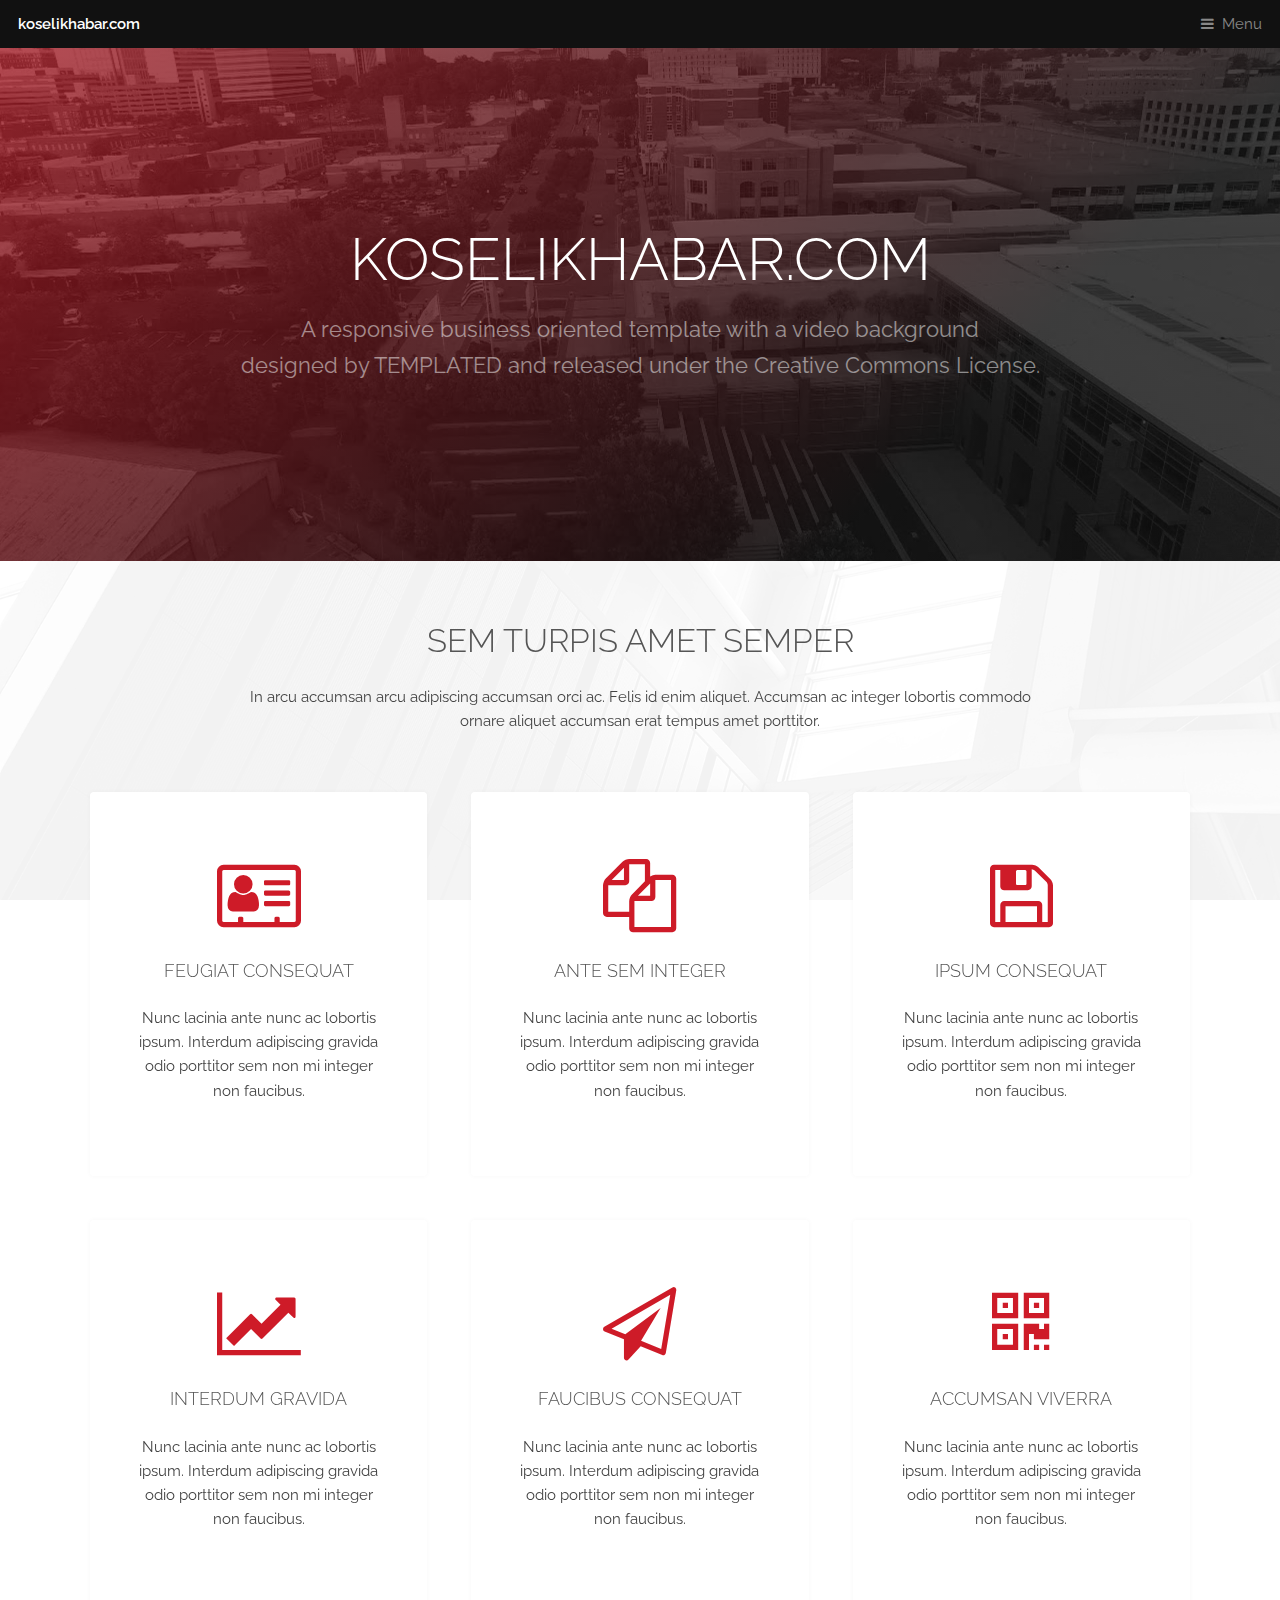
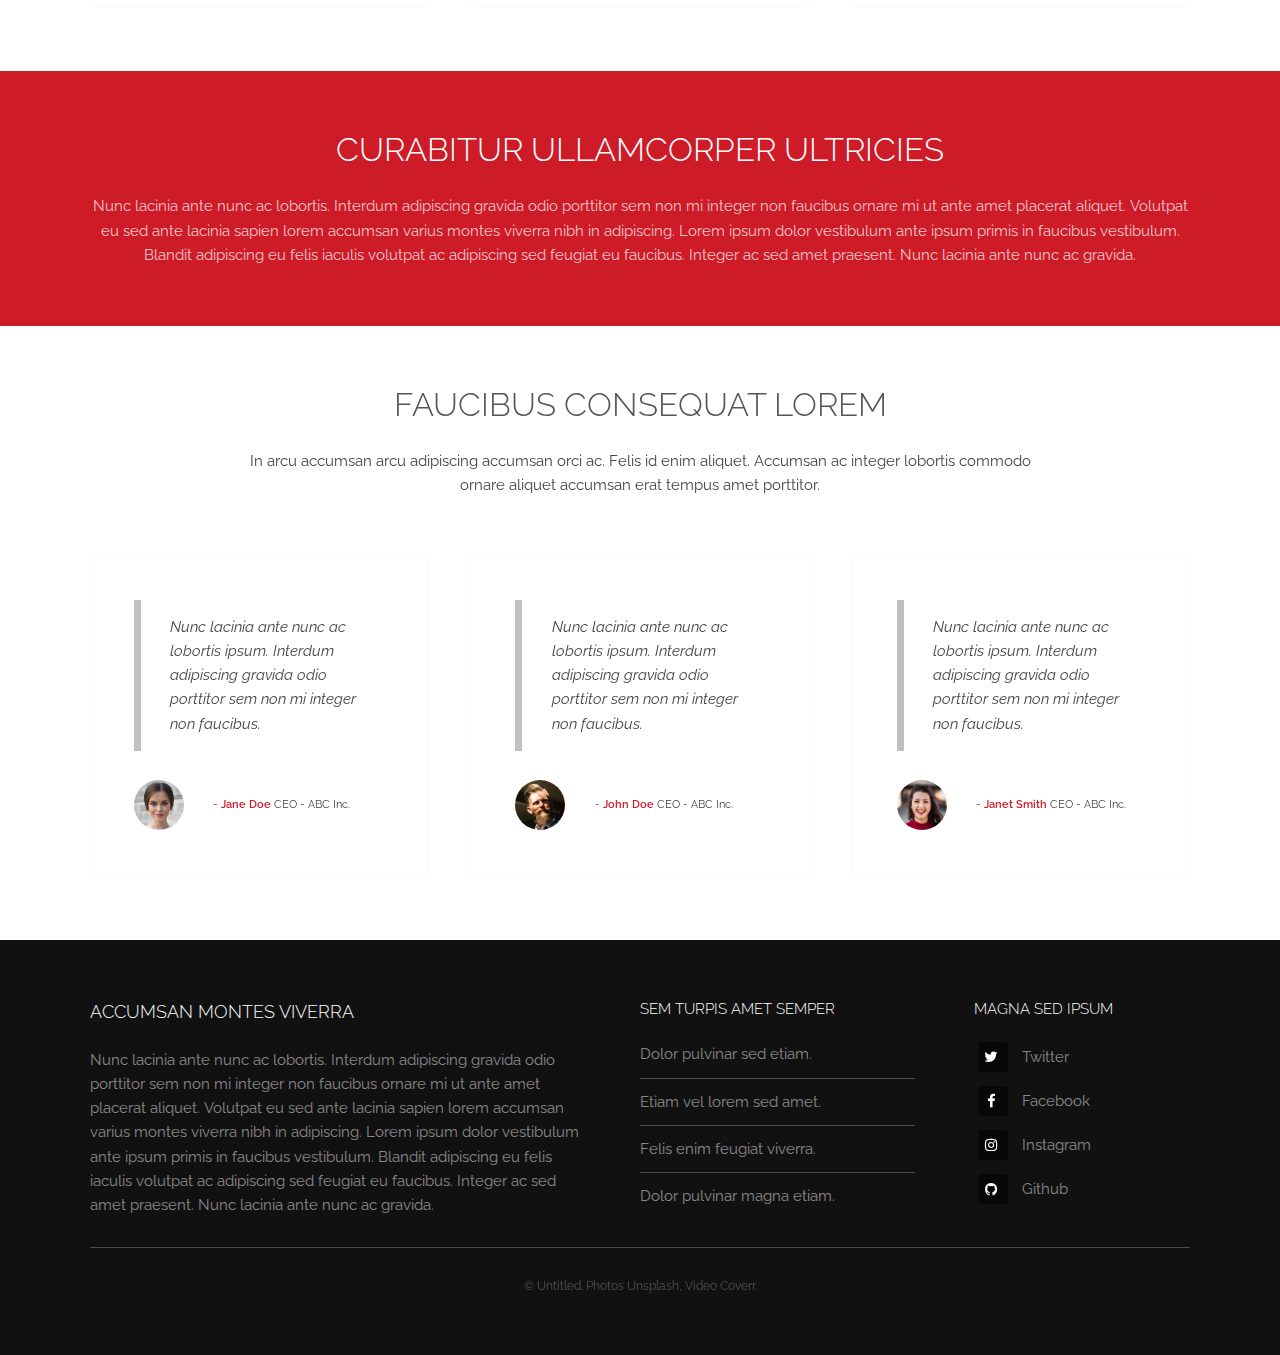
==== index.html @ 06db5d86 "Add files via upload" ====
<!DOCTYPE HTML>
<!--
	koselikhabar.com by TEMPLATED
	templated.co @templatedco
	Released for free under the Creative Commons Attribution 3.0 license (templated.co/license)
-->
<html>
	<head>
		<title>koselikhabar.com by TEMPLATED</title>
		<meta charset="utf-8" />
		<meta name="viewport" content="width=device-width, initial-scale=1, user-scalable=no" />
		<meta name="description" content="" />
		<meta name="keywords" content="" />
		<link rel="stylesheet" href="assets/css/main.css" />
	</head>
	<body class="is-preload">

		<!-- Header -->
			<header id="header">
				<a class="logo" href="index.html">koselikhabar.com</a>
				<nav>
					<a href="#menu">Menu</a>
				</nav>
			</header>

		<!-- Nav -->
			<nav id="menu">
				<ul class="links">
					<li><a href="index.html">Home</a></li>
					<li><a href="elements.html">Elements</a></li>
					<li><a href="generic.html">Generic</a></li>
				</ul>
			</nav>

		<!-- Banner -->
			<section id="banner">
				<div class="inner">
					<h1>koselikhabar.com</h1>
					<p>A responsive business oriented template with a video background<br />
					designed by <a href="https://templated.co/">TEMPLATED</a> and released under the Creative Commons License.</p>
				</div>
				<video autoplay loop muted playsinline src="images/banner.mp4"></video>
			</section>

		<!-- Highlights -->
			<section class="wrapper">
				<div class="inner">
					<header class="special">
						<h2>Sem turpis amet semper</h2>
						<p>In arcu accumsan arcu adipiscing accumsan orci ac. Felis id enim aliquet. Accumsan ac integer lobortis commodo ornare aliquet accumsan erat tempus amet porttitor.</p>
					</header>
					<div class="highlights">
						<section>
							<div class="content">
								<header>
									<a href="#" class="icon fa-vcard-o"><span class="label">Icon</span></a>
									<h3>Feugiat consequat</h3>
								</header>
								<p>Nunc lacinia ante nunc ac lobortis ipsum. Interdum adipiscing gravida odio porttitor sem non mi integer non faucibus.</p>
							</div>
						</section>
						<section>
							<div class="content">
								<header>
									<a href="#" class="icon fa-files-o"><span class="label">Icon</span></a>
									<h3>Ante sem integer</h3>
								</header>
								<p>Nunc lacinia ante nunc ac lobortis ipsum. Interdum adipiscing gravida odio porttitor sem non mi integer non faucibus.</p>
							</div>
						</section>
						<section>
							<div class="content">
								<header>
									<a href="#" class="icon fa-floppy-o"><span class="label">Icon</span></a>
									<h3>Ipsum consequat</h3>
								</header>
								<p>Nunc lacinia ante nunc ac lobortis ipsum. Interdum adipiscing gravida odio porttitor sem non mi integer non faucibus.</p>
							</div>
						</section>
						<section>
							<div class="content">
								<header>
									<a href="#" class="icon fa-line-chart"><span class="label">Icon</span></a>
									<h3>Interdum gravida</h3>
								</header>
								<p>Nunc lacinia ante nunc ac lobortis ipsum. Interdum adipiscing gravida odio porttitor sem non mi integer non faucibus.</p>
							</div>
						</section>
						<section>
							<div class="content">
								<header>
									<a href="#" class="icon fa-paper-plane-o"><span class="label">Icon</span></a>
									<h3>Faucibus consequat</h3>
								</header>
								<p>Nunc lacinia ante nunc ac lobortis ipsum. Interdum adipiscing gravida odio porttitor sem non mi integer non faucibus.</p>
							</div>
						</section>
						<section>
							<div class="content">
								<header>
									<a href="#" class="icon fa-qrcode"><span class="label">Icon</span></a>
									<h3>Accumsan viverra</h3>
								</header>
								<p>Nunc lacinia ante nunc ac lobortis ipsum. Interdum adipiscing gravida odio porttitor sem non mi integer non faucibus.</p>
							</div>
						</section>
					</div>
				</div>
			</section>

		<!-- CTA -->
			<section id="cta" class="wrapper">
				<div class="inner">
					<h2>Curabitur ullamcorper ultricies</h2>
					<p>Nunc lacinia ante nunc ac lobortis. Interdum adipiscing gravida odio porttitor sem non mi integer non faucibus ornare mi ut ante amet placerat aliquet. Volutpat eu sed ante lacinia sapien lorem accumsan varius montes viverra nibh in adipiscing. Lorem ipsum dolor vestibulum ante ipsum primis in faucibus vestibulum. Blandit adipiscing eu felis iaculis volutpat ac adipiscing sed feugiat eu faucibus. Integer ac sed amet praesent. Nunc lacinia ante nunc ac gravida.</p>
				</div>
			</section>

		<!-- Testimonials -->
			<section class="wrapper">
				<div class="inner">
					<header class="special">
						<h2>Faucibus consequat lorem</h2>
						<p>In arcu accumsan arcu adipiscing accumsan orci ac. Felis id enim aliquet. Accumsan ac integer lobortis commodo ornare aliquet accumsan erat tempus amet porttitor.</p>
					</header>
					<div class="testimonials">
						<section>
							<div class="content">
								<blockquote>
									<p>Nunc lacinia ante nunc ac lobortis ipsum. Interdum adipiscing gravida odio porttitor sem non mi integer non faucibus.</p>
								</blockquote>
								<div class="author">
									<div class="image">
										<img src="images/pic01.jpg" alt="" />
									</div>
									<p class="credit">- <strong>Jane Doe</strong> <span>CEO - ABC Inc.</span></p>
								</div>
							</div>
						</section>
						<section>
							<div class="content">
								<blockquote>
									<p>Nunc lacinia ante nunc ac lobortis ipsum. Interdum adipiscing gravida odio porttitor sem non mi integer non faucibus.</p>
								</blockquote>
								<div class="author">
									<div class="image">
										<img src="images/pic03.jpg" alt="" />
									</div>
									<p class="credit">- <strong>John Doe</strong> <span>CEO - ABC Inc.</span></p>
								</div>
							</div>
						</section>
						<section>
							<div class="content">
								<blockquote>
									<p>Nunc lacinia ante nunc ac lobortis ipsum. Interdum adipiscing gravida odio porttitor sem non mi integer non faucibus.</p>
								</blockquote>
								<div class="author">
									<div class="image">
										<img src="images/pic02.jpg" alt="" />
									</div>
									<p class="credit">- <strong>Janet Smith</strong> <span>CEO - ABC Inc.</span></p>
								</div>
							</div>
						</section>
					</div>
				</div>
			</section>

		<!-- Footer -->
			<footer id="footer">
				<div class="inner">
					<div class="content">
						<section>
							<h3>Accumsan montes viverra</h3>
							<p>Nunc lacinia ante nunc ac lobortis. Interdum adipiscing gravida odio porttitor sem non mi integer non faucibus ornare mi ut ante amet placerat aliquet. Volutpat eu sed ante lacinia sapien lorem accumsan varius montes viverra nibh in adipiscing. Lorem ipsum dolor vestibulum ante ipsum primis in faucibus vestibulum. Blandit adipiscing eu felis iaculis volutpat ac adipiscing sed feugiat eu faucibus. Integer ac sed amet praesent. Nunc lacinia ante nunc ac gravida.</p>
						</section>
						<section>
							<h4>Sem turpis amet semper</h4>
							<ul class="alt">
								<li><a href="#">Dolor pulvinar sed etiam.</a></li>
								<li><a href="#">Etiam vel lorem sed amet.</a></li>
								<li><a href="#">Felis enim feugiat viverra.</a></li>
								<li><a href="#">Dolor pulvinar magna etiam.</a></li>
							</ul>
						</section>
						<section>
							<h4>Magna sed ipsum</h4>
							<ul class="plain">
								<li><a href="#"><i class="icon fa-twitter">&nbsp;</i>Twitter</a></li>
								<li><a href="#"><i class="icon fa-facebook">&nbsp;</i>Facebook</a></li>
								<li><a href="#"><i class="icon fa-instagram">&nbsp;</i>Instagram</a></li>
								<li><a href="#"><i class="icon fa-github">&nbsp;</i>Github</a></li>
							</ul>
						</section>
					</div>
					<div class="copyright">
						&copy; Untitled. Photos <a href="https://unsplash.co">Unsplash</a>, Video <a href="https://coverr.co">Coverr</a>.
					</div>
				</div>
			</footer>

		<!-- Scripts -->
			<script src="assets/js/jquery.min.js"></script>
			<script src="assets/js/browser.min.js"></script>
			<script src="assets/js/breakpoints.min.js"></script>
			<script src="assets/js/util.js"></script>
			<script src="assets/js/main.js"></script>

	</body>
</html>
---- assets/css/main.css ----
@import url(font-awesome.min.css);
@import url("https://fonts.googleapis.com/css?family=Raleway:200,300,400,500,600");
/*
	koselikhabar.com by TEMPLATED
	templated.co @templatedco
	Released for free under the Creative Commons Attribution 3.0 license (templated.co/license)
*/
/* Basic */
@-ms-viewport {
  width: device-width; }
body {
  -ms-overflow-style: scrollbar; }

@media screen and (max-width: 480px) {
  html, body {
    min-width: 320px; } }
html {
  box-sizing: border-box; }

*, *:before, *:after {
  box-sizing: inherit; }

body {
  background: #ffffff; }
  body.is-preload *, body.is-preload *:before, body.is-preload *:after {
    -moz-animation: none !important;
    -webkit-animation: none !important;
    -ms-animation: none !important;
    animation: none !important;
    -moz-transition: none !important;
    -webkit-transition: none !important;
    -ms-transition: none !important;
    transition: none !important; }

html, body, div, span, applet, object,
iframe, h1, h2, h3, h4, h5, h6, p, blockquote,
pre, a, abbr, acronym, address, big, cite,
code, del, dfn, em, img, ins, kbd, q, s, samp,
small, strike, strong, sub, sup, tt, var, b,
u, i, center, dl, dt, dd, ol, ul, li, fieldset,
form, label, legend, table, caption, tbody,
tfoot, thead, tr, th, td, article, aside,
canvas, details, embed, figure, figcaption,
footer, header, hgroup, menu, nav, output, ruby,
section, summary, time, mark, audio, video {
  margin: 0;
  padding: 0;
  border: 0;
  font-size: 100%;
  font: inherit;
  vertical-align: baseline; }

article, aside, details, figcaption, figure,
footer, header, hgroup, menu, nav, section {
  display: block; }

body {
  line-height: 1; }

ol, ul {
  list-style: none; }

blockquote, q {
  quotes: none; }
  blockquote:before, blockquote:after, q:before, q:after {
    content: '';
    content: none; }

table {
  border-collapse: collapse;
  border-spacing: 0; }

body {
  -webkit-text-size-adjust: none; }

mark {
  background-color: transparent;
  color: inherit; }

input::-moz-focus-inner {
  border: 0;
  padding: 0; }

input, select, textarea {
  -moz-appearance: none;
  -webkit-appearance: none;
  -ms-appearance: none;
  appearance: none; }

/* Typography */
html {
  font-size: 13pt; }
  @media screen and (max-width: 1680px) {
    html {
      font-size: 11pt; } }
  @media screen and (max-width: 980px) {
    html {
      font-size: 12pt; } }
  @media screen and (max-width: 480px) {
    html {
      font-size: 11pt; } }

body {
  background-color: #ffffff;
  color: #444444; }

body, input, select, textarea {
  font-family: "Raleway", Arial, Helvetica, sans-serif;
  font-weight: 400;
  font-size: 1rem;
  line-height: 1.65; }

a {
  -moz-transition: color 0.2s ease-in-out;
  -webkit-transition: color 0.2s ease-in-out;
  -ms-transition: color 0.2s ease-in-out;
  transition: color 0.2s ease-in-out;
  text-decoration: underline; }
  a:hover {
    text-decoration: none; }

strong, b {
  font-weight: 600; }

em, i {
  font-style: italic; }

p {
  margin: 0 0 2rem 0; }

header.special {
  text-align: center;
  margin-bottom: 4rem; }
  header.special p {
    max-width: 75%;
    margin-left: auto;
    margin-right: auto; }

h1, h2, h3, h4, h5, h6 {
  font-weight: 300;
  line-height: 1.5;
  text-transform: uppercase;
  margin: 0 0 1.5rem 0; }
  h1 a, h2 a, h3 a, h4 a, h5 a, h6 a {
    color: inherit;
    text-decoration: none; }

h1 {
  font-size: 3rem;
  line-height: 1.2; }

h2 {
  font-size: 2.25rem;
  line-height: 1.3; }

h3 {
  font-size: 1.25rem; }

h4 {
  font-size: 1rem; }

h5 {
  font-size: 0.9rem; }

h6 {
  font-size: 0.7rem; }

@media screen and (max-width: 736px) {
  h1 {
    font-size: 2.75rem;
    line-height: 1.3; }

  h2 {
    font-size: 1.75rem;
    line-height: 1.5; }

  h3 {
    font-size: 1.25rem; } }
sub {
  font-size: 0.8rem;
  position: relative;
  top: 0.5rem; }

sup {
  font-size: 0.8rem;
  position: relative;
  top: -0.5rem; }

blockquote {
  border-left: solid 0.5rem;
  font-style: italic;
  margin: 0 0 2rem 0;
  padding: 1rem 0 1rem 2rem; }

code {
  border-radius: 4px;
  border: solid 1px;
  font-family: "Courier New", monospace;
  font-size: 0.9rem;
  margin: 0 0.25rem;
  padding: 0.25rem 0.65rem; }

pre {
  -webkit-overflow-scrolling: touch;
  font-family: "Courier New", monospace;
  font-size: 0.9rem;
  margin: 0 0 2rem 0; }
  pre code {
    display: block;
    line-height: 1.75;
    padding: 1rem 1.5rem;
    overflow-x: auto; }

hr {
  border: 0;
  border-bottom: solid 1px;
  margin: 2rem 0; }
  hr.major {
    margin: 4rem 0; }

input, select, textarea {
  color: #555555; }

a {
  color: #ce1b28; }

strong, b {
  color: #555555; }

h1, h2, h3, h4, h5, h6 {
  color: #555555; }

blockquote {
  border-left-color: rgba(0, 0, 0, 0.25); }

code {
  background: rgba(0, 0, 0, 0.075);
  border-color: rgba(0, 0, 0, 0.25); }

hr {
  border-bottom-color: rgba(0, 0, 0, 0.25); }

/* Inner */
.inner {
  margin: 0 auto;
  width: 75rem;
  max-width: calc(100% - 6rem); }
  @media screen and (max-width: 480px) {
    .inner {
      max-width: calc(100% - 3rem); } }

/* Button */
input[type="submit"],
input[type="reset"],
input[type="button"],
button,
.button {
  -moz-appearance: none;
  -webkit-appearance: none;
  -ms-appearance: none;
  appearance: none;
  -moz-transition: background-color 0.2s ease-in-out, box-shadow 0.2s ease-in-out, color 0.2s ease-in-out;
  -webkit-transition: background-color 0.2s ease-in-out, box-shadow 0.2s ease-in-out, color 0.2s ease-in-out;
  -ms-transition: background-color 0.2s ease-in-out, box-shadow 0.2s ease-in-out, color 0.2s ease-in-out;
  transition: background-color 0.2s ease-in-out, box-shadow 0.2s ease-in-out, color 0.2s ease-in-out;
  border: 0;
  border-radius: 4px;
  cursor: pointer;
  display: inline-block;
  font-weight: 600;
  height: 3.25rem;
  line-height: 3.25rem;
  padding: 0 1.75rem;
  text-align: center;
  text-decoration: none;
  white-space: nowrap; }
  input[type="submit"].small,
  input[type="reset"].small,
  input[type="button"].small,
  button.small,
  .button.small {
    font-size: 0.8rem;
    height: 2.4375rem;
    line-height: 2.4375rem;
    padding: 0 1.25rem; }
  input[type="submit"].large,
  input[type="reset"].large,
  input[type="button"].large,
  button.large,
  .button.large {
    font-size: 1.35rem;
    height: 4.0625rem;
    line-height: 4.0625rem;
    padding: 0 2rem; }
  input[type="submit"].wide,
  input[type="reset"].wide,
  input[type="button"].wide,
  button.wide,
  .button.wide {
    min-width: 13rem; }
  input[type="submit"].icon:before,
  input[type="reset"].icon:before,
  input[type="button"].icon:before,
  button.icon:before,
  .button.icon:before {
    margin-right: 0.5rem; }
  input[type="submit"].fit,
  input[type="reset"].fit,
  input[type="button"].fit,
  button.fit,
  .button.fit {
    width: 100%; }
  input[type="submit"].disabled, input[type="submit"]:disabled,
  input[type="reset"].disabled,
  input[type="reset"]:disabled,
  input[type="button"].disabled,
  input[type="button"]:disabled,
  button.disabled,
  button:disabled,
  .button.disabled,
  .button:disabled {
    pointer-events: none;
    opacity: 0.25; }

input[type="submit"],
input[type="reset"],
input[type="button"],
button,
.button {
  background-color: transparent;
  box-shadow: inset 0 0 0 1px #555555;
  color: #555555 !important; }
  input[type="submit"]:hover,
  input[type="reset"]:hover,
  input[type="button"]:hover,
  button:hover,
  .button:hover {
    box-shadow: inset 0 0 0 1px #ce1b28;
    color: #ce1b28 !important; }
    input[type="submit"]:hover:active,
    input[type="reset"]:hover:active,
    input[type="button"]:hover:active,
    button:hover:active,
    .button:hover:active {
      background-color: rgba(206, 27, 40, 0.25); }
  input[type="submit"].primary,
  input[type="reset"].primary,
  input[type="button"].primary,
  button.primary,
  .button.primary {
    box-shadow: none;
    background-color: #ce1b28;
    color: #ffffff !important; }
    input[type="submit"].primary:hover,
    input[type="reset"].primary:hover,
    input[type="button"].primary:hover,
    button.primary:hover,
    .button.primary:hover {
      background-color: #e2212f;
      box-shadow: none; }
      input[type="submit"].primary:hover:active,
      input[type="reset"].primary:hover:active,
      input[type="button"].primary:hover:active,
      button.primary:hover:active,
      .button.primary:hover:active {
        background-color: #b71824; }

/* Form */
form {
  margin: 0 0 2rem 0; }

input[type="text"],
input[type="password"],
input[type="email"],
input[type="tel"],
input[type="search"],
input[type="url"],
select,
textarea {
  -moz-appearance: none;
  -webkit-appearance: none;
  -ms-appearance: none;
  appearance: none;
  border-radius: 4px;
  border: none;
  border: solid 1px;
  color: inherit;
  display: block;
  outline: 0;
  padding: 0 1rem;
  text-decoration: none;
  width: 100%; }
  input[type="text"]:invalid,
  input[type="password"]:invalid,
  input[type="email"]:invalid,
  input[type="tel"]:invalid,
  input[type="search"]:invalid,
  input[type="url"]:invalid,
  select:invalid,
  textarea:invalid {
    box-shadow: none; }

label {
  display: block;
  font-size: 1rem;
  font-weight: 600;
  margin: 0 0 1rem 0; }

input[type="text"],
input[type="password"],
input[type="email"],
input[type="tel"],
input[type="search"],
input[type="url"] {
  height: 3.25rem; }

select {
  background-size: 1.25rem;
  background-repeat: no-repeat;
  background-position: calc(100% - 1rem) center;
  height: 3.25rem;
  padding-right: 3.25rem;
  text-overflow: ellipsis; }
  select:focus::-ms-value {
    background-color: transparent; }
  select::-ms-expand {
    display: none; }

textarea {
  padding: 0.75rem 1rem; }

input[type="checkbox"],
input[type="radio"] {
  -moz-appearance: none;
  -webkit-appearance: none;
  -ms-appearance: none;
  appearance: none;
  display: block;
  float: left;
  margin-right: -2rem;
  opacity: 0;
  width: 1rem;
  z-index: -1; }
  input[type="checkbox"] + label,
  input[type="radio"] + label {
    text-decoration: none;
    cursor: pointer;
    display: inline-block;
    font-size: 1rem;
    font-weight: 400;
    padding-left: 2.825rem;
    padding-right: 0.875rem;
    position: relative; }
    input[type="checkbox"] + label:before,
    input[type="radio"] + label:before {
      -moz-osx-font-smoothing: grayscale;
      -webkit-font-smoothing: antialiased;
      font-family: FontAwesome;
      font-style: normal;
      font-weight: normal;
      text-transform: none !important; }
    input[type="checkbox"] + label:before,
    input[type="radio"] + label:before {
      border-radius: 4px;
      border: solid 1px;
      content: '';
      display: inline-block;
      height: 1.95rem;
      left: 0;
      line-height: 1.86875rem;
      position: absolute;
      text-align: center;
      top: -0.1625rem;
      width: 1.95rem; }
  input[type="checkbox"]:checked + label:before,
  input[type="radio"]:checked + label:before {
    content: '\f00c'; }

input[type="checkbox"] + label:before {
  border-radius: 4px; }

input[type="radio"] + label:before {
  border-radius: 100%; }

::-webkit-input-placeholder {
  opacity: 1.0; }

:-moz-placeholder {
  opacity: 1.0; }

::-moz-placeholder {
  opacity: 1.0; }

:-ms-input-placeholder {
  opacity: 1.0; }

label {
  color: #555555; }

input[type="text"],
input[type="password"],
input[type="email"],
input[type="tel"],
input[type="search"],
input[type="url"],
select,
textarea {
  background-color: rgba(0, 0, 0, 0.075);
  border-color: rgba(0, 0, 0, 0.25); }
  input[type="text"]:focus,
  input[type="password"]:focus,
  input[type="email"]:focus,
  input[type="tel"]:focus,
  input[type="search"]:focus,
  input[type="url"]:focus,
  select:focus,
  textarea:focus {
    border-color: #ce1b28;
    box-shadow: 0 0 0 1px #ce1b28; }

select {
  background-image: url("data:image/svg+xml;charset=utf8,%3Csvg xmlns='http://www.w3.org/2000/svg' width='40' height='40' preserveAspectRatio='none' viewBox='0 0 40 40'%3E%3Cpath d='M9.4,12.3l10.4,10.4l10.4-10.4c0.2-0.2,0.5-0.4,0.9-0.4c0.3,0,0.6,0.1,0.9,0.4l3.3,3.3c0.2,0.2,0.4,0.5,0.4,0.9 c0,0.4-0.1,0.6-0.4,0.9L20.7,31.9c-0.2,0.2-0.5,0.4-0.9,0.4c-0.3,0-0.6-0.1-0.9-0.4L4.3,17.3c-0.2-0.2-0.4-0.5-0.4-0.9 c0-0.4,0.1-0.6,0.4-0.9l3.3-3.3c0.2-0.2,0.5-0.4,0.9-0.4S9.1,12.1,9.4,12.3z' fill='rgba(0, 0, 0, 0.25)' /%3E%3C/svg%3E"); }
  select option {
    color: #444444;
    background-color: #ffffff; }

input[type="checkbox"] + label,
input[type="radio"] + label {
  color: #444444; }
  input[type="checkbox"] + label:before,
  input[type="radio"] + label:before {
    background: rgba(0, 0, 0, 0.075);
    border-color: rgba(0, 0, 0, 0.25); }
input[type="checkbox"]:checked + label:before,
input[type="radio"]:checked + label:before {
  background-color: #ce1b28;
  border-color: #ce1b28;
  color: #ffffff; }
input[type="checkbox"]:focus + label:before,
input[type="radio"]:focus + label:before {
  border-color: #ce1b28;
  box-shadow: 0 0 0 1px #ce1b28; }

::-webkit-input-placeholder {
  color: #bbbbbb !important; }

:-moz-placeholder {
  color: #bbbbbb !important; }

::-moz-placeholder {
  color: #bbbbbb !important; }

:-ms-input-placeholder {
  color: #bbbbbb !important; }

/* List */
ol {
  list-style: decimal;
  margin: 0 0 2rem 0;
  padding-left: 1.25rem; }
  ol li {
    padding-left: 0.25rem; }

ul {
  list-style: disc;
  margin: 0 0 2rem 0;
  padding-left: 1rem; }
  ul li {
    padding-left: 0.325rem; }
  ul.plain {
    list-style: none;
    padding-left: 0; }
    ul.plain li {
      margin-bottom: 1rem; }
      ul.plain li .icon {
        border-radius: 4px;
        color: #ffffff;
        display: inline-block;
        margin-right: 1rem;
        text-align: center;
        width: 2rem;
        height: 2rem;
        line-height: 2rem;
        background: rgba(0, 0, 0, 0.5); }
  ul.alt {
    list-style: none;
    padding-left: 0; }
    ul.alt li {
      border-top: solid 1px;
      padding: 0.75rem 0; }
      ul.alt li:first-child {
        border-top: 0;
        padding-top: 0; }
      ul.alt li:last-child {
        padding-bottom: 0; }

dl {
  margin: 0 0 2rem 0; }
  dl dt {
    display: block;
    font-weight: 600;
    margin: 0 0 1rem 0; }
  dl dd {
    margin-left: 1.5rem; }

ul.alt li {
  border-top-color: rgba(0, 0, 0, 0.25); }

/* Table */
.table-wrapper {
  -webkit-overflow-scrolling: touch;
  overflow-x: auto; }

table {
  margin: 0 0 2rem 0;
  width: 100%; }
  table tbody tr {
    border: solid 1px;
    border-left: 0;
    border-right: 0; }
  table td {
    padding: 0.75rem 0.75rem; }
  table th {
    font-size: 0.9rem;
    font-weight: 600;
    padding: 0 0.75rem 0.75rem 0.75rem;
    text-align: left; }
  table thead {
    border-bottom: solid 2px; }
  table tfoot {
    border-top: solid 2px; }
  table.alt {
    border-collapse: separate; }
    table.alt tbody tr td {
      border: solid 1px;
      border-left-width: 0;
      border-top-width: 0; }
      table.alt tbody tr td:first-child {
        border-left-width: 1px; }
    table.alt tbody tr:first-child td {
      border-top-width: 1px; }
    table.alt thead {
      border-bottom: 0; }
    table.alt tfoot {
      border-top: 0; }

table tbody tr {
  border-color: rgba(0, 0, 0, 0.25); }
  table tbody tr:nth-child(2n + 1) {
    background-color: rgba(0, 0, 0, 0.075); }
table th {
  color: #555555; }
table thead {
  border-bottom-color: rgba(0, 0, 0, 0.25); }
table tfoot {
  border-top-color: rgba(0, 0, 0, 0.25); }
table.alt tbody tr td {
  border-color: rgba(0, 0, 0, 0.25); }

/* Highlights */
.highlights {
  width: 100%;
  margin: 2.5rem 0;
  display: -moz-flex;
  display: -webkit-flex;
  display: -ms-flex;
  display: flex;
  -moz-flex-wrap: wrap;
  -webkit-flex-wrap: wrap;
  -ms-flex-wrap: wrap;
  flex-wrap: wrap;
  -moz-align-items: -moz-stretch;
  -webkit-align-items: -webkit-stretch;
  -ms-align-items: -ms-stretch;
  align-items: stretch; }
  .highlights > * {
    -moz-flex-shrink: 1;
    -webkit-flex-shrink: 1;
    -ms-flex-shrink: 1;
    flex-shrink: 1;
    -moz-flex-grow: 0;
    -webkit-flex-grow: 0;
    -ms-flex-grow: 0;
    flex-grow: 0; }
  .highlights > * {
    width: 33.3333333333%; }
  .highlights > * {
    padding: 1.5rem;
    width: calc(33.3333333333% + 1rem); }
  .highlights > :nth-child(-n + 3) {
    padding-top: 0; }
  .highlights > :nth-last-child(-n + 3) {
    padding-bottom: 0; }
  .highlights > :nth-child(3n + 1) {
    padding-left: 0; }
  .highlights > :nth-child(3n) {
    padding-right: 0; }
  .highlights > :nth-child(3n + 1),
  .highlights > :nth-child(3n) {
    width: calc(33.3333333333% + -0.5rem); }
  .highlights .content {
    border-radius: 4px;
    height: 100%;
    padding: 3rem;
    text-align: center; }
    .highlights .content .icon {
      font-size: 5rem; }
  .highlights > div > :last-child {
    margin-bottom: 0; }
  @media screen and (max-width: 980px) {
    .highlights > * {
      width: 50%; }
    .highlights > * {
      padding: 1rem;
      width: calc(33.3333333333% + 0.6666666667rem); }
    .highlights > :nth-child(-n + 3) {
      padding-top: 1rem; }
    .highlights > :nth-last-child(-n + 3) {
      padding-bottom: 1rem; }
    .highlights > :nth-child(3n + 1) {
      padding-left: 1rem; }
    .highlights > :nth-child(3n) {
      padding-right: 1rem; }
    .highlights > :nth-child(3n + 1),
    .highlights > :nth-child(3n) {
      padding: 1rem;
      width: calc(50% + 1rem); }
    .highlights > * {
      padding: 1rem;
      width: calc(50% + 1rem); }
    .highlights > :nth-child(-n + 2) {
      padding-top: 0; }
    .highlights > :nth-last-child(-n + 2) {
      padding-bottom: 0; }
    .highlights > :nth-child(2n + 1) {
      padding-left: 0; }
    .highlights > :nth-child(2n) {
      padding-right: 0; }
    .highlights > :nth-child(2n + 1),
    .highlights > :nth-child(2n) {
      width: calc(50% + 0rem); }
    .highlights .content {
      padding: 2rem; } }
  @media screen and (max-width: 736px) {
    .highlights > * {
      width: 100%; }
    .highlights > * {
      padding: 1rem;
      width: calc(33.3333333333% + 0.6666666667rem); }
    .highlights > :nth-child(-n + 3) {
      padding-top: 1rem; }
    .highlights > :nth-last-child(-n + 3) {
      padding-bottom: 1rem; }
    .highlights > :nth-child(3n + 1) {
      padding-left: 1rem; }
    .highlights > :nth-child(3n) {
      padding-right: 1rem; }
    .highlights > :nth-child(3n + 1),
    .highlights > :nth-child(3n) {
      padding: 1rem;
      width: calc(100% + 2rem); }
    .highlights > * {
      padding: 1rem;
      width: calc(50% + 1rem); }
    .highlights > :nth-child(-n + 2) {
      padding-top: 1rem; }
    .highlights > :nth-last-child(-n + 2) {
      padding-bottom: 1rem; }
    .highlights > :nth-child(2n + 1) {
      padding-left: 1rem; }
    .highlights > :nth-child(2n) {
      padding-right: 1rem; }
    .highlights > :nth-child(2n + 1),
    .highlights > :nth-child(2n) {
      padding: 1rem;
      width: calc(100% + 2rem); }
    .highlights > * {
      padding: 1rem;
      width: calc(100% + 2rem); }
    .highlights > :nth-child(-n + 1) {
      padding-top: 0; }
    .highlights > :nth-last-child(-n + 1) {
      padding-bottom: 0; }
    .highlights > :nth-child(1n + 1) {
      padding-left: 0; }
    .highlights > :nth-child(1n) {
      padding-right: 0; }
    .highlights > :nth-child(1n + 1),
    .highlights > :nth-child(1n) {
      width: calc(100% + 1rem); } }

.highlights .content {
  background: #ffffff;
  box-shadow: 0px 0px 4px 1px rgba(0, 0, 0, 0.025); }

/* Testimonials */
.testimonials {
  margin: 2.5rem 0;
  width: 100%;
  display: -moz-flex;
  display: -webkit-flex;
  display: -ms-flex;
  display: flex;
  -moz-flex-wrap: wrap;
  -webkit-flex-wrap: wrap;
  -ms-flex-wrap: wrap;
  flex-wrap: wrap;
  -moz-align-items: -moz-stretch;
  -webkit-align-items: -webkit-stretch;
  -ms-align-items: -ms-stretch;
  align-items: stretch; }
  .testimonials > * {
    -moz-flex-shrink: 1;
    -webkit-flex-shrink: 1;
    -ms-flex-shrink: 1;
    flex-shrink: 1;
    -moz-flex-grow: 0;
    -webkit-flex-grow: 0;
    -ms-flex-grow: 0;
    flex-grow: 0; }
  .testimonials > * {
    width: 33.3333333333%; }
  .testimonials > * {
    padding: 1.5rem;
    width: calc(33.3333333333% + 1rem); }
  .testimonials > :nth-child(-n + 3) {
    padding-top: 0; }
  .testimonials > :nth-last-child(-n + 3) {
    padding-bottom: 0; }
  .testimonials > :nth-child(3n + 1) {
    padding-left: 0; }
  .testimonials > :nth-child(3n) {
    padding-right: 0; }
  .testimonials > :nth-child(3n + 1),
  .testimonials > :nth-child(3n) {
    width: calc(33.3333333333% + -0.5rem); }
  .testimonials .content {
    border-radius: 4px;
    height: 100%;
    padding: 3rem; }
    .testimonials .content .author {
      display: -moz-flex;
      display: -webkit-flex;
      display: -ms-flex;
      display: flex;
      -moz-align-items: center;
      -webkit-align-items: center;
      -ms-align-items: center;
      align-items: center; }
      .testimonials .content .author blockquote {
        margin: 0; }
      .testimonials .content .author .image {
        margin-right: 2rem;
        width: 20%; }
        .testimonials .content .author .image img {
          border-radius: 100%;
          max-width: 100%; }
    .testimonials .content .credit {
      font-size: 0.75rem; }
    .testimonials .content p:last-child {
      margin: 0; }
  .testimonials > div > :last-child {
    margin-bottom: 0; }
  @media screen and (max-width: 980px) {
    .testimonials > * {
      width: 50%; }
    .testimonials > * {
      padding: 1rem;
      width: calc(33.3333333333% + 0.6666666667rem); }
    .testimonials > :nth-child(-n + 3) {
      padding-top: 1rem; }
    .testimonials > :nth-last-child(-n + 3) {
      padding-bottom: 1rem; }
    .testimonials > :nth-child(3n + 1) {
      padding-left: 1rem; }
    .testimonials > :nth-child(3n) {
      padding-right: 1rem; }
    .testimonials > :nth-child(3n + 1),
    .testimonials > :nth-child(3n) {
      padding: 1rem;
      width: calc(50% + 1rem); }
    .testimonials > * {
      padding: 1rem;
      width: calc(50% + 1rem); }
    .testimonials > :nth-child(-n + 2) {
      padding-top: 0; }
    .testimonials > :nth-last-child(-n + 2) {
      padding-bottom: 0; }
    .testimonials > :nth-child(2n + 1) {
      padding-left: 0; }
    .testimonials > :nth-child(2n) {
      padding-right: 0; }
    .testimonials > :nth-child(2n + 1),
    .testimonials > :nth-child(2n) {
      width: calc(50% + 0rem); }
    .testimonials .content {
      padding: 2rem; } }
  @media screen and (max-width: 736px) {
    .testimonials > * {
      width: 100%; }
    .testimonials > * {
      padding: 1rem;
      width: calc(33.3333333333% + 0.6666666667rem); }
    .testimonials > :nth-child(-n + 3) {
      padding-top: 1rem; }
    .testimonials > :nth-last-child(-n + 3) {
      padding-bottom: 1rem; }
    .testimonials > :nth-child(3n + 1) {
      padding-left: 1rem; }
    .testimonials > :nth-child(3n) {
      padding-right: 1rem; }
    .testimonials > :nth-child(3n + 1),
    .testimonials > :nth-child(3n) {
      padding: 1rem;
      width: calc(100% + 2rem); }
    .testimonials > * {
      padding: 1rem;
      width: calc(50% + 1rem); }
    .testimonials > :nth-child(-n + 2) {
      padding-top: 1rem; }
    .testimonials > :nth-last-child(-n + 2) {
      padding-bottom: 1rem; }
    .testimonials > :nth-child(2n + 1) {
      padding-left: 1rem; }
    .testimonials > :nth-child(2n) {
      padding-right: 1rem; }
    .testimonials > :nth-child(2n + 1),
    .testimonials > :nth-child(2n) {
      padding: 1rem;
      width: calc(100% + 2rem); }
    .testimonials > * {
      padding: 1rem;
      width: calc(100% + 2rem); }
    .testimonials > :nth-child(-n + 1) {
      padding-top: 0; }
    .testimonials > :nth-last-child(-n + 1) {
      padding-bottom: 0; }
    .testimonials > :nth-child(1n + 1) {
      padding-left: 0; }
    .testimonials > :nth-child(1n) {
      padding-right: 0; }
    .testimonials > :nth-child(1n + 1),
    .testimonials > :nth-child(1n) {
      width: calc(100% + 1rem); } }

.testimonials .content {
  background: #ffffff;
  box-shadow: 0px 0px 4px 1px rgba(0, 0, 0, 0.025); }
  .testimonials .content .credit strong {
    color: #ce1b28; }

/* Actions */
ul.actions {
  display: -moz-flex;
  display: -webkit-flex;
  display: -ms-flex;
  display: flex;
  cursor: default;
  list-style: none;
  margin-left: -1rem;
  padding-left: 0; }
  ul.actions li {
    padding: 0 0 0 1rem;
    vertical-align: middle; }
  ul.actions.special {
    -moz-justify-content: center;
    -webkit-justify-content: center;
    -ms-justify-content: center;
    justify-content: center;
    width: calc(100% + 1rem); }
  ul.actions.stacked {
    -moz-flex-direction: column;
    -webkit-flex-direction: column;
    -ms-flex-direction: column;
    flex-direction: column;
    margin-left: 0; }
    ul.actions.stacked li {
      padding: 1.3rem 0 0 0; }
      ul.actions.stacked li:first-child {
        padding-top: 0; }
  ul.actions.fit {
    width: calc(100% + 1rem); }
    ul.actions.fit li {
      -moz-flex-grow: 1;
      -webkit-flex-grow: 1;
      -ms-flex-grow: 1;
      flex-grow: 1;
      -moz-flex-shrink: 1;
      -webkit-flex-shrink: 1;
      -ms-flex-shrink: 1;
      flex-shrink: 1;
      width: 100%; }
      ul.actions.fit li > * {
        width: 100%; }
    ul.actions.fit.stacked {
      width: 100%; }
  @media screen and (max-width: 480px) {
    ul.actions:not(.fixed) {
      -moz-flex-direction: column;
      -webkit-flex-direction: column;
      -ms-flex-direction: column;
      flex-direction: column;
      margin-left: 0;
      width: 100% !important; }
      ul.actions:not(.fixed) li {
        -moz-flex-grow: 1;
        -webkit-flex-grow: 1;
        -ms-flex-grow: 1;
        flex-grow: 1;
        -moz-flex-shrink: 1;
        -webkit-flex-shrink: 1;
        -ms-flex-shrink: 1;
        flex-shrink: 1;
        padding: 1rem 0 0 0;
        text-align: center;
        width: 100%; }
        ul.actions:not(.fixed) li > * {
          width: 100%; }
        ul.actions:not(.fixed) li:first-child {
          padding-top: 0; }
        ul.actions:not(.fixed) li input[type="submit"],
        ul.actions:not(.fixed) li input[type="reset"],
        ul.actions:not(.fixed) li input[type="button"],
        ul.actions:not(.fixed) li button,
        ul.actions:not(.fixed) li .button {
          width: 100%; }
          ul.actions:not(.fixed) li input[type="submit"].icon:before,
          ul.actions:not(.fixed) li input[type="reset"].icon:before,
          ul.actions:not(.fixed) li input[type="button"].icon:before,
          ul.actions:not(.fixed) li button.icon:before,
          ul.actions:not(.fixed) li .button.icon:before {
            margin-left: -0.5rem; } }

/* Grid */
.row {
  display: flex;
  flex-wrap: wrap;
  box-sizing: border-box; }
  .row > * {
    box-sizing: border-box; }
  .row.gtr-uniform > * > :last-child {
    margin-bottom: 0; }

.row > .imp {
  order: -1; }
.row > .col-1 {
  width: 8.3333333333%; }
.row > .off-1 {
  margin-left: 8.3333333333%; }
.row > .col-2 {
  width: 16.6666666667%; }
.row > .off-2 {
  margin-left: 16.6666666667%; }
.row > .col-3 {
  width: 25%; }
.row > .off-3 {
  margin-left: 25%; }
.row > .col-4 {
  width: 33.3333333333%; }
.row > .off-4 {
  margin-left: 33.3333333333%; }
.row > .col-5 {
  width: 41.6666666667%; }
.row > .off-5 {
  margin-left: 41.6666666667%; }
.row > .col-6 {
  width: 50%; }
.row > .off-6 {
  margin-left: 50%; }
.row > .col-7 {
  width: 58.3333333333%; }
.row > .off-7 {
  margin-left: 58.3333333333%; }
.row > .col-8 {
  width: 66.6666666667%; }
.row > .off-8 {
  margin-left: 66.6666666667%; }
.row > .col-9 {
  width: 75%; }
.row > .off-9 {
  margin-left: 75%; }
.row > .col-10 {
  width: 83.3333333333%; }
.row > .off-10 {
  margin-left: 83.3333333333%; }
.row > .col-11 {
  width: 91.6666666667%; }
.row > .off-11 {
  margin-left: 91.6666666667%; }
.row > .col-12 {
  width: 100%; }
.row > .off-12 {
  margin-left: 100%; }
.row.gtr-0 {
  margin-top: 0;
  margin-left: 0rem; }
  .row.gtr-0 > * {
    padding: 0 0 0 0rem; }
  .row.gtr-0.gtr-uniform {
    margin-top: 0rem; }
    .row.gtr-0.gtr-uniform > * {
      padding-top: 0rem; }
.row.gtr-25 {
  margin-top: 0;
  margin-left: -0.75rem; }
  .row.gtr-25 > * {
    padding: 0 0 0 0.75rem; }
  .row.gtr-25.gtr-uniform {
    margin-top: -0.75rem; }
    .row.gtr-25.gtr-uniform > * {
      padding-top: 0.75rem; }
.row.gtr-50 {
  margin-top: 0;
  margin-left: -1.5rem; }
  .row.gtr-50 > * {
    padding: 0 0 0 1.5rem; }
  .row.gtr-50.gtr-uniform {
    margin-top: -1.5rem; }
    .row.gtr-50.gtr-uniform > * {
      padding-top: 1.5rem; }
.row {
  margin-top: 0;
  margin-left: -3rem; }
  .row > * {
    padding: 0 0 0 3rem; }
  .row.gtr-uniform {
    margin-top: -3rem; }
    .row.gtr-uniform > * {
      padding-top: 3rem; }
.row.gtr-150 {
  margin-top: 0;
  margin-left: -4.5rem; }
  .row.gtr-150 > * {
    padding: 0 0 0 4.5rem; }
  .row.gtr-150.gtr-uniform {
    margin-top: -4.5rem; }
    .row.gtr-150.gtr-uniform > * {
      padding-top: 4.5rem; }
.row.gtr-200 {
  margin-top: 0;
  margin-left: -6rem; }
  .row.gtr-200 > * {
    padding: 0 0 0 6rem; }
  .row.gtr-200.gtr-uniform {
    margin-top: -6rem; }
    .row.gtr-200.gtr-uniform > * {
      padding-top: 6rem; }

@media screen and (max-width: 1680px) {
  .row {
    display: flex;
    flex-wrap: wrap;
    box-sizing: border-box; }
    .row > * {
      box-sizing: border-box; }
    .row.gtr-uniform > * > :last-child {
      margin-bottom: 0; }

  .row > .imp-xlarge {
    order: -1; }
  .row > .col-1-xlarge {
    width: 8.3333333333%; }
  .row > .off-1-xlarge {
    margin-left: 8.3333333333%; }
  .row > .col-2-xlarge {
    width: 16.6666666667%; }
  .row > .off-2-xlarge {
    margin-left: 16.6666666667%; }
  .row > .col-3-xlarge {
    width: 25%; }
  .row > .off-3-xlarge {
    margin-left: 25%; }
  .row > .col-4-xlarge {
    width: 33.3333333333%; }
  .row > .off-4-xlarge {
    margin-left: 33.3333333333%; }
  .row > .col-5-xlarge {
    width: 41.6666666667%; }
  .row > .off-5-xlarge {
    margin-left: 41.6666666667%; }
  .row > .col-6-xlarge {
    width: 50%; }
  .row > .off-6-xlarge {
    margin-left: 50%; }
  .row > .col-7-xlarge {
    width: 58.3333333333%; }
  .row > .off-7-xlarge {
    margin-left: 58.3333333333%; }
  .row > .col-8-xlarge {
    width: 66.6666666667%; }
  .row > .off-8-xlarge {
    margin-left: 66.6666666667%; }
  .row > .col-9-xlarge {
    width: 75%; }
  .row > .off-9-xlarge {
    margin-left: 75%; }
  .row > .col-10-xlarge {
    width: 83.3333333333%; }
  .row > .off-10-xlarge {
    margin-left: 83.3333333333%; }
  .row > .col-11-xlarge {
    width: 91.6666666667%; }
  .row > .off-11-xlarge {
    margin-left: 91.6666666667%; }
  .row > .col-12-xlarge {
    width: 100%; }
  .row > .off-12-xlarge {
    margin-left: 100%; }
  .row.gtr-0 {
    margin-top: 0;
    margin-left: 0rem; }
    .row.gtr-0 > * {
      padding: 0 0 0 0rem; }
    .row.gtr-0.gtr-uniform {
      margin-top: 0rem; }
      .row.gtr-0.gtr-uniform > * {
        padding-top: 0rem; }
  .row.gtr-25 {
    margin-top: 0;
    margin-left: -0.75rem; }
    .row.gtr-25 > * {
      padding: 0 0 0 0.75rem; }
    .row.gtr-25.gtr-uniform {
      margin-top: -0.75rem; }
      .row.gtr-25.gtr-uniform > * {
        padding-top: 0.75rem; }
  .row.gtr-50 {
    margin-top: 0;
    margin-left: -1.5rem; }
    .row.gtr-50 > * {
      padding: 0 0 0 1.5rem; }
    .row.gtr-50.gtr-uniform {
      margin-top: -1.5rem; }
      .row.gtr-50.gtr-uniform > * {
        padding-top: 1.5rem; }
  .row {
    margin-top: 0;
    margin-left: -3rem; }
    .row > * {
      padding: 0 0 0 3rem; }
    .row.gtr-uniform {
      margin-top: -3rem; }
      .row.gtr-uniform > * {
        padding-top: 3rem; }
  .row.gtr-150 {
    margin-top: 0;
    margin-left: -4.5rem; }
    .row.gtr-150 > * {
      padding: 0 0 0 4.5rem; }
    .row.gtr-150.gtr-uniform {
      margin-top: -4.5rem; }
      .row.gtr-150.gtr-uniform > * {
        padding-top: 4.5rem; }
  .row.gtr-200 {
    margin-top: 0;
    margin-left: -6rem; }
    .row.gtr-200 > * {
      padding: 0 0 0 6rem; }
    .row.gtr-200.gtr-uniform {
      margin-top: -6rem; }
      .row.gtr-200.gtr-uniform > * {
        padding-top: 6rem; } }
@media screen and (max-width: 1280px) {
  .row {
    display: flex;
    flex-wrap: wrap;
    box-sizing: border-box; }
    .row > * {
      box-sizing: border-box; }
    .row.gtr-uniform > * > :last-child {
      margin-bottom: 0; }

  .row > .imp-large {
    order: -1; }
  .row > .col-1-large {
    width: 8.3333333333%; }
  .row > .off-1-large {
    margin-left: 8.3333333333%; }
  .row > .col-2-large {
    width: 16.6666666667%; }
  .row > .off-2-large {
    margin-left: 16.6666666667%; }
  .row > .col-3-large {
    width: 25%; }
  .row > .off-3-large {
    margin-left: 25%; }
  .row > .col-4-large {
    width: 33.3333333333%; }
  .row > .off-4-large {
    margin-left: 33.3333333333%; }
  .row > .col-5-large {
    width: 41.6666666667%; }
  .row > .off-5-large {
    margin-left: 41.6666666667%; }
  .row > .col-6-large {
    width: 50%; }
  .row > .off-6-large {
    margin-left: 50%; }
  .row > .col-7-large {
    width: 58.3333333333%; }
  .row > .off-7-large {
    margin-left: 58.3333333333%; }
  .row > .col-8-large {
    width: 66.6666666667%; }
  .row > .off-8-large {
    margin-left: 66.6666666667%; }
  .row > .col-9-large {
    width: 75%; }
  .row > .off-9-large {
    margin-left: 75%; }
  .row > .col-10-large {
    width: 83.3333333333%; }
  .row > .off-10-large {
    margin-left: 83.3333333333%; }
  .row > .col-11-large {
    width: 91.6666666667%; }
  .row > .off-11-large {
    margin-left: 91.6666666667%; }
  .row > .col-12-large {
    width: 100%; }
  .row > .off-12-large {
    margin-left: 100%; }
  .row.gtr-0 {
    margin-top: 0;
    margin-left: 0rem; }
    .row.gtr-0 > * {
      padding: 0 0 0 0rem; }
    .row.gtr-0.gtr-uniform {
      margin-top: 0rem; }
      .row.gtr-0.gtr-uniform > * {
        padding-top: 0rem; }
  .row.gtr-25 {
    margin-top: 0;
    margin-left: -0.375rem; }
    .row.gtr-25 > * {
      padding: 0 0 0 0.375rem; }
    .row.gtr-25.gtr-uniform {
      margin-top: -0.375rem; }
      .row.gtr-25.gtr-uniform > * {
        padding-top: 0.375rem; }
  .row.gtr-50 {
    margin-top: 0;
    margin-left: -0.75rem; }
    .row.gtr-50 > * {
      padding: 0 0 0 0.75rem; }
    .row.gtr-50.gtr-uniform {
      margin-top: -0.75rem; }
      .row.gtr-50.gtr-uniform > * {
        padding-top: 0.75rem; }
  .row {
    margin-top: 0;
    margin-left: -1.5rem; }
    .row > * {
      padding: 0 0 0 1.5rem; }
    .row.gtr-uniform {
      margin-top: -1.5rem; }
      .row.gtr-uniform > * {
        padding-top: 1.5rem; }
  .row.gtr-150 {
    margin-top: 0;
    margin-left: -2.25rem; }
    .row.gtr-150 > * {
      padding: 0 0 0 2.25rem; }
    .row.gtr-150.gtr-uniform {
      margin-top: -2.25rem; }
      .row.gtr-150.gtr-uniform > * {
        padding-top: 2.25rem; }
  .row.gtr-200 {
    margin-top: 0;
    margin-left: -3rem; }
    .row.gtr-200 > * {
      padding: 0 0 0 3rem; }
    .row.gtr-200.gtr-uniform {
      margin-top: -3rem; }
      .row.gtr-200.gtr-uniform > * {
        padding-top: 3rem; } }
@media screen and (max-width: 980px) {
  .row {
    display: flex;
    flex-wrap: wrap;
    box-sizing: border-box; }
    .row > * {
      box-sizing: border-box; }
    .row.gtr-uniform > * > :last-child {
      margin-bottom: 0; }

  .row > .imp-medium {
    order: -1; }
  .row > .col-1-medium {
    width: 8.3333333333%; }
  .row > .off-1-medium {
    margin-left: 8.3333333333%; }
  .row > .col-2-medium {
    width: 16.6666666667%; }
  .row > .off-2-medium {
    margin-left: 16.6666666667%; }
  .row > .col-3-medium {
    width: 25%; }
  .row > .off-3-medium {
    margin-left: 25%; }
  .row > .col-4-medium {
    width: 33.3333333333%; }
  .row > .off-4-medium {
    margin-left: 33.3333333333%; }
  .row > .col-5-medium {
    width: 41.6666666667%; }
  .row > .off-5-medium {
    margin-left: 41.6666666667%; }
  .row > .col-6-medium {
    width: 50%; }
  .row > .off-6-medium {
    margin-left: 50%; }
  .row > .col-7-medium {
    width: 58.3333333333%; }
  .row > .off-7-medium {
    margin-left: 58.3333333333%; }
  .row > .col-8-medium {
    width: 66.6666666667%; }
  .row > .off-8-medium {
    margin-left: 66.6666666667%; }
  .row > .col-9-medium {
    width: 75%; }
  .row > .off-9-medium {
    margin-left: 75%; }
  .row > .col-10-medium {
    width: 83.3333333333%; }
  .row > .off-10-medium {
    margin-left: 83.3333333333%; }
  .row > .col-11-medium {
    width: 91.6666666667%; }
  .row > .off-11-medium {
    margin-left: 91.6666666667%; }
  .row > .col-12-medium {
    width: 100%; }
  .row > .off-12-medium {
    margin-left: 100%; }
  .row.gtr-0 {
    margin-top: 0;
    margin-left: 0rem; }
    .row.gtr-0 > * {
      padding: 0 0 0 0rem; }
    .row.gtr-0.gtr-uniform {
      margin-top: 0rem; }
      .row.gtr-0.gtr-uniform > * {
        padding-top: 0rem; }
  .row.gtr-25 {
    margin-top: 0;
    margin-left: -0.375rem; }
    .row.gtr-25 > * {
      padding: 0 0 0 0.375rem; }
    .row.gtr-25.gtr-uniform {
      margin-top: -0.375rem; }
      .row.gtr-25.gtr-uniform > * {
        padding-top: 0.375rem; }
  .row.gtr-50 {
    margin-top: 0;
    margin-left: -0.75rem; }
    .row.gtr-50 > * {
      padding: 0 0 0 0.75rem; }
    .row.gtr-50.gtr-uniform {
      margin-top: -0.75rem; }
      .row.gtr-50.gtr-uniform > * {
        padding-top: 0.75rem; }
  .row {
    margin-top: 0;
    margin-left: -1.5rem; }
    .row > * {
      padding: 0 0 0 1.5rem; }
    .row.gtr-uniform {
      margin-top: -1.5rem; }
      .row.gtr-uniform > * {
        padding-top: 1.5rem; }
  .row.gtr-150 {
    margin-top: 0;
    margin-left: -2.25rem; }
    .row.gtr-150 > * {
      padding: 0 0 0 2.25rem; }
    .row.gtr-150.gtr-uniform {
      margin-top: -2.25rem; }
      .row.gtr-150.gtr-uniform > * {
        padding-top: 2.25rem; }
  .row.gtr-200 {
    margin-top: 0;
    margin-left: -3rem; }
    .row.gtr-200 > * {
      padding: 0 0 0 3rem; }
    .row.gtr-200.gtr-uniform {
      margin-top: -3rem; }
      .row.gtr-200.gtr-uniform > * {
        padding-top: 3rem; } }
@media screen and (max-width: 736px) {
  .row {
    display: flex;
    flex-wrap: wrap;
    box-sizing: border-box; }
    .row > * {
      box-sizing: border-box; }
    .row.gtr-uniform > * > :last-child {
      margin-bottom: 0; }

  .row > .imp-small {
    order: -1; }
  .row > .col-1-small {
    width: 8.3333333333%; }
  .row > .off-1-small {
    margin-left: 8.3333333333%; }
  .row > .col-2-small {
    width: 16.6666666667%; }
  .row > .off-2-small {
    margin-left: 16.6666666667%; }
  .row > .col-3-small {
    width: 25%; }
  .row > .off-3-small {
    margin-left: 25%; }
  .row > .col-4-small {
    width: 33.3333333333%; }
  .row > .off-4-small {
    margin-left: 33.3333333333%; }
  .row > .col-5-small {
    width: 41.6666666667%; }
  .row > .off-5-small {
    margin-left: 41.6666666667%; }
  .row > .col-6-small {
    width: 50%; }
  .row > .off-6-small {
    margin-left: 50%; }
  .row > .col-7-small {
    width: 58.3333333333%; }
  .row > .off-7-small {
    margin-left: 58.3333333333%; }
  .row > .col-8-small {
    width: 66.6666666667%; }
  .row > .off-8-small {
    margin-left: 66.6666666667%; }
  .row > .col-9-small {
    width: 75%; }
  .row > .off-9-small {
    margin-left: 75%; }
  .row > .col-10-small {
    width: 83.3333333333%; }
  .row > .off-10-small {
    margin-left: 83.3333333333%; }
  .row > .col-11-small {
    width: 91.6666666667%; }
  .row > .off-11-small {
    margin-left: 91.6666666667%; }
  .row > .col-12-small {
    width: 100%; }
  .row > .off-12-small {
    margin-left: 100%; }
  .row.gtr-0 {
    margin-top: 0;
    margin-left: 0rem; }
    .row.gtr-0 > * {
      padding: 0 0 0 0rem; }
    .row.gtr-0.gtr-uniform {
      margin-top: 0rem; }
      .row.gtr-0.gtr-uniform > * {
        padding-top: 0rem; }
  .row.gtr-25 {
    margin-top: 0;
    margin-left: -0.3125rem; }
    .row.gtr-25 > * {
      padding: 0 0 0 0.3125rem; }
    .row.gtr-25.gtr-uniform {
      margin-top: -0.3125rem; }
      .row.gtr-25.gtr-uniform > * {
        padding-top: 0.3125rem; }
  .row.gtr-50 {
    margin-top: 0;
    margin-left: -0.625rem; }
    .row.gtr-50 > * {
      padding: 0 0 0 0.625rem; }
    .row.gtr-50.gtr-uniform {
      margin-top: -0.625rem; }
      .row.gtr-50.gtr-uniform > * {
        padding-top: 0.625rem; }
  .row {
    margin-top: 0;
    margin-left: -1.25rem; }
    .row > * {
      padding: 0 0 0 1.25rem; }
    .row.gtr-uniform {
      margin-top: -1.25rem; }
      .row.gtr-uniform > * {
        padding-top: 1.25rem; }
  .row.gtr-150 {
    margin-top: 0;
    margin-left: -1.875rem; }
    .row.gtr-150 > * {
      padding: 0 0 0 1.875rem; }
    .row.gtr-150.gtr-uniform {
      margin-top: -1.875rem; }
      .row.gtr-150.gtr-uniform > * {
        padding-top: 1.875rem; }
  .row.gtr-200 {
    margin-top: 0;
    margin-left: -2.5rem; }
    .row.gtr-200 > * {
      padding: 0 0 0 2.5rem; }
    .row.gtr-200.gtr-uniform {
      margin-top: -2.5rem; }
      .row.gtr-200.gtr-uniform > * {
        padding-top: 2.5rem; } }
@media screen and (max-width: 480px) {
  .row {
    display: flex;
    flex-wrap: wrap;
    box-sizing: border-box; }
    .row > * {
      box-sizing: border-box; }
    .row.gtr-uniform > * > :last-child {
      margin-bottom: 0; }

  .row > .imp-xsmall {
    order: -1; }
  .row > .col-1-xsmall {
    width: 8.3333333333%; }
  .row > .off-1-xsmall {
    margin-left: 8.3333333333%; }
  .row > .col-2-xsmall {
    width: 16.6666666667%; }
  .row > .off-2-xsmall {
    margin-left: 16.6666666667%; }
  .row > .col-3-xsmall {
    width: 25%; }
  .row > .off-3-xsmall {
    margin-left: 25%; }
  .row > .col-4-xsmall {
    width: 33.3333333333%; }
  .row > .off-4-xsmall {
    margin-left: 33.3333333333%; }
  .row > .col-5-xsmall {
    width: 41.6666666667%; }
  .row > .off-5-xsmall {
    margin-left: 41.6666666667%; }
  .row > .col-6-xsmall {
    width: 50%; }
  .row > .off-6-xsmall {
    margin-left: 50%; }
  .row > .col-7-xsmall {
    width: 58.3333333333%; }
  .row > .off-7-xsmall {
    margin-left: 58.3333333333%; }
  .row > .col-8-xsmall {
    width: 66.6666666667%; }
  .row > .off-8-xsmall {
    margin-left: 66.6666666667%; }
  .row > .col-9-xsmall {
    width: 75%; }
  .row > .off-9-xsmall {
    margin-left: 75%; }
  .row > .col-10-xsmall {
    width: 83.3333333333%; }
  .row > .off-10-xsmall {
    margin-left: 83.3333333333%; }
  .row > .col-11-xsmall {
    width: 91.6666666667%; }
  .row > .off-11-xsmall {
    margin-left: 91.6666666667%; }
  .row > .col-12-xsmall {
    width: 100%; }
  .row > .off-12-xsmall {
    margin-left: 100%; }
  .row.gtr-0 {
    margin-top: 0;
    margin-left: 0rem; }
    .row.gtr-0 > * {
      padding: 0 0 0 0rem; }
    .row.gtr-0.gtr-uniform {
      margin-top: 0rem; }
      .row.gtr-0.gtr-uniform > * {
        padding-top: 0rem; }
  .row.gtr-25 {
    margin-top: 0;
    margin-left: -0.3125rem; }
    .row.gtr-25 > * {
      padding: 0 0 0 0.3125rem; }
    .row.gtr-25.gtr-uniform {
      margin-top: -0.3125rem; }
      .row.gtr-25.gtr-uniform > * {
        padding-top: 0.3125rem; }
  .row.gtr-50 {
    margin-top: 0;
    margin-left: -0.625rem; }
    .row.gtr-50 > * {
      padding: 0 0 0 0.625rem; }
    .row.gtr-50.gtr-uniform {
      margin-top: -0.625rem; }
      .row.gtr-50.gtr-uniform > * {
        padding-top: 0.625rem; }
  .row {
    margin-top: 0;
    margin-left: -1.25rem; }
    .row > * {
      padding: 0 0 0 1.25rem; }
    .row.gtr-uniform {
      margin-top: -1.25rem; }
      .row.gtr-uniform > * {
        padding-top: 1.25rem; }
  .row.gtr-150 {
    margin-top: 0;
    margin-left: -1.875rem; }
    .row.gtr-150 > * {
      padding: 0 0 0 1.875rem; }
    .row.gtr-150.gtr-uniform {
      margin-top: -1.875rem; }
      .row.gtr-150.gtr-uniform > * {
        padding-top: 1.875rem; }
  .row.gtr-200 {
    margin-top: 0;
    margin-left: -2.5rem; }
    .row.gtr-200 > * {
      padding: 0 0 0 2.5rem; }
    .row.gtr-200.gtr-uniform {
      margin-top: -2.5rem; }
      .row.gtr-200.gtr-uniform > * {
        padding-top: 2.5rem; } }
/* Icon */
.icon {
  text-decoration: none;
  border-bottom: none;
  position: relative; }
  .icon:before {
    -moz-osx-font-smoothing: grayscale;
    -webkit-font-smoothing: antialiased;
    font-family: FontAwesome;
    font-style: normal;
    font-weight: normal;
    text-transform: none !important; }
  .icon > .label {
    display: none; }

/* Icons */
ul.icons {
  cursor: default;
  list-style: none;
  padding-left: 0; }
  ul.icons li {
    display: inline-block;
    padding: 0 1rem 0 0; }
    ul.icons li:last-child {
      padding-right: 0; }
    ul.icons li .icon:before {
      font-size: 2rem; }

/* Image */
.image {
  border-radius: 4px;
  border: 0;
  display: inline-block;
  position: relative; }
  .image img {
    border-radius: 4px;
    display: block; }
  .image.left, .image.right {
    max-width: 40%; }
    .image.left img, .image.right img {
      width: 100%; }
  .image.left {
    float: left;
    margin: 0 2rem 2rem 0;
    top: 0.25rem; }
  .image.right {
    float: right;
    margin: 0 0 2rem 2rem;
    top: 0.25rem; }
  .image.fit {
    display: block;
    margin: 0 0 2rem 0;
    width: 100%; }
    .image.fit img {
      width: 100%; }
  .image.main {
    display: block;
    margin: 0 0 3rem 0;
    width: 100%; }
    .image.main img {
      width: 100%; }

/* Wrapper */
.wrapper {
  padding: 8rem 0 6rem 0 ;
  position: relative;
  z-index: 1; }
  @media screen and (max-width: 1280px) {
    .wrapper {
      padding: 4rem 0 2rem 0 ; } }
  @media screen and (max-width: 736px) {
    .wrapper {
      padding: 3rem 0 1rem 0 ; } }
  @media screen and (max-width: 480px) {
    .wrapper {
      padding: 2rem 0 0.1rem 0 ; } }

/* Banner */
#banner {
  -ms-flex-align: center;
  -ms-flex-pack: center;
  background-color: #111111;
  color: rgba(255, 255, 255, 0.5);
  -moz-align-items: center;
  -webkit-align-items: center;
  -ms-align-items: center;
  align-items: center;
  display: -moz-flex;
  display: -webkit-flex;
  display: -ms-flex;
  display: flex;
  -moz-justify-content: center;
  -webkit-justify-content: center;
  -ms-justify-content: center;
  justify-content: center;
  background-image: url("../../images/banner.jpg");
  background-position: center;
  background-repeat: no-repeat;
  background-size: cover;
  border-top: 0;
  display: -ms-flexbox;
  height: 35rem !important;
  min-height: 35rem;
  overflow: hidden;
  position: relative;
  text-align: center;
  width: 100%; }
  #banner input, #banner select, #banner textarea {
    color: #ffffff; }
  #banner a {
    color: #ce1b28; }
  #banner strong, #banner b {
    color: #ffffff; }
  #banner h1, #banner h2, #banner h3, #banner h4, #banner h5, #banner h6 {
    color: #ffffff; }
  #banner blockquote {
    border-left-color: rgba(255, 255, 255, 0.25); }
  #banner code {
    background: rgba(255, 255, 255, 0.075);
    border-color: rgba(255, 255, 255, 0.25); }
  #banner hr {
    border-bottom-color: rgba(255, 255, 255, 0.25); }
  #banner input[type="submit"],
  #banner input[type="reset"],
  #banner input[type="button"],
  #banner button,
  #banner .button {
    background-color: transparent;
    box-shadow: inset 0 0 0 1px #ffffff;
    color: #ffffff !important; }
    #banner input[type="submit"]:hover,
    #banner input[type="reset"]:hover,
    #banner input[type="button"]:hover,
    #banner button:hover,
    #banner .button:hover {
      box-shadow: inset 0 0 0 1px #ce1b28;
      color: #ce1b28 !important; }
      #banner input[type="submit"]:hover:active,
      #banner input[type="reset"]:hover:active,
      #banner input[type="button"]:hover:active,
      #banner button:hover:active,
      #banner .button:hover:active {
        background-color: rgba(206, 27, 40, 0.25); }
    #banner input[type="submit"].primary,
    #banner input[type="reset"].primary,
    #banner input[type="button"].primary,
    #banner button.primary,
    #banner .button.primary {
      box-shadow: none;
      background-color: #ce1b28;
      color: #ffffff !important; }
      #banner input[type="submit"].primary:hover,
      #banner input[type="reset"].primary:hover,
      #banner input[type="button"].primary:hover,
      #banner button.primary:hover,
      #banner .button.primary:hover {
        background-color: #e2212f;
        box-shadow: none; }
        #banner input[type="submit"].primary:hover:active,
        #banner input[type="reset"].primary:hover:active,
        #banner input[type="button"].primary:hover:active,
        #banner button.primary:hover:active,
        #banner .button.primary:hover:active {
          background-color: #b71824; }
  #banner label {
    color: #ffffff; }
  #banner input[type="text"],
  #banner input[type="password"],
  #banner input[type="email"],
  #banner input[type="tel"],
  #banner input[type="search"],
  #banner input[type="url"],
  #banner select,
  #banner textarea {
    background-color: rgba(255, 255, 255, 0.075);
    border-color: rgba(255, 255, 255, 0.25); }
    #banner input[type="text"]:focus,
    #banner input[type="password"]:focus,
    #banner input[type="email"]:focus,
    #banner input[type="tel"]:focus,
    #banner input[type="search"]:focus,
    #banner input[type="url"]:focus,
    #banner select:focus,
    #banner textarea:focus {
      border-color: #ce1b28;
      box-shadow: 0 0 0 1px #ce1b28; }
  #banner select {
    background-image: url("data:image/svg+xml;charset=utf8,%3Csvg xmlns='http://www.w3.org/2000/svg' width='40' height='40' preserveAspectRatio='none' viewBox='0 0 40 40'%3E%3Cpath d='M9.4,12.3l10.4,10.4l10.4-10.4c0.2-0.2,0.5-0.4,0.9-0.4c0.3,0,0.6,0.1,0.9,0.4l3.3,3.3c0.2,0.2,0.4,0.5,0.4,0.9 c0,0.4-0.1,0.6-0.4,0.9L20.7,31.9c-0.2,0.2-0.5,0.4-0.9,0.4c-0.3,0-0.6-0.1-0.9-0.4L4.3,17.3c-0.2-0.2-0.4-0.5-0.4-0.9 c0-0.4,0.1-0.6,0.4-0.9l3.3-3.3c0.2-0.2,0.5-0.4,0.9-0.4S9.1,12.1,9.4,12.3z' fill='rgba(255, 255, 255, 0.25)' /%3E%3C/svg%3E"); }
    #banner select option {
      color: rgba(255, 255, 255, 0.5);
      background-color: #111111; }
  #banner input[type="checkbox"] + label,
  #banner input[type="radio"] + label {
    color: rgba(255, 255, 255, 0.5); }
    #banner input[type="checkbox"] + label:before,
    #banner input[type="radio"] + label:before {
      background: rgba(255, 255, 255, 0.075);
      border-color: rgba(255, 255, 255, 0.25); }
  #banner input[type="checkbox"]:checked + label:before,
  #banner input[type="radio"]:checked + label:before {
    background-color: #ce1b28;
    border-color: #ce1b28;
    color: #ffffff; }
  #banner input[type="checkbox"]:focus + label:before,
  #banner input[type="radio"]:focus + label:before {
    border-color: #ce1b28;
    box-shadow: 0 0 0 1px #ce1b28; }
  #banner ::-webkit-input-placeholder {
    color: rgba(255, 255, 255, 0.4) !important; }
  #banner :-moz-placeholder {
    color: rgba(255, 255, 255, 0.4) !important; }
  #banner ::-moz-placeholder {
    color: rgba(255, 255, 255, 0.4) !important; }
  #banner :-ms-input-placeholder {
    color: rgba(255, 255, 255, 0.4) !important; }
  #banner ul.alt li {
    border-top-color: rgba(255, 255, 255, 0.25); }
  #banner table tbody tr {
    border-color: rgba(255, 255, 255, 0.25); }
    #banner table tbody tr:nth-child(2n + 1) {
      background-color: rgba(255, 255, 255, 0.075); }
  #banner table th {
    color: #ffffff; }
  #banner table thead {
    border-bottom-color: rgba(255, 255, 255, 0.25); }
  #banner table tfoot {
    border-top-color: rgba(255, 255, 255, 0.25); }
  #banner table.alt tbody tr td {
    border-color: rgba(255, 255, 255, 0.25); }
  #banner .highlights .content {
    background: #111111;
    box-shadow: 0px 0px 4px 1px rgba(255, 255, 255, 0.025); }
  #banner .testimonials .content {
    background: #111111;
    box-shadow: 0px 0px 4px 1px rgba(255, 255, 255, 0.025); }
    #banner .testimonials .content .credit strong {
      color: #ce1b28; }
  #banner > .inner {
    -moz-transform: scale(1.0);
    -webkit-transform: scale(1.0);
    -ms-transform: scale(1.0);
    transform: scale(1.0);
    -moz-transition: opacity 1s ease, -moz-transform 1s ease;
    -webkit-transition: opacity 1s ease, -webkit-transform 1s ease;
    -ms-transition: opacity 1s ease, -ms-transform 1s ease;
    transition: opacity 1s ease, transform 1s ease;
    opacity: 1;
    position: relative;
    z-index: 3; }
    #banner > .inner > :last-child {
      margin-bottom: 0; }
  #banner h1 {
    font-size: 4rem;
    margin-bottom: 1rem; }
  #banner p {
    font-size: 1.5rem; }
  #banner a {
    color: rgba(255, 255, 255, 0.5);
    text-decoration: none; }
    #banner a:hover {
      color: #ffffff; }
  #banner video {
    -moz-transform: translateX(50%) translateY(50%);
    -webkit-transform: translateX(50%) translateY(50%);
    -ms-transform: translateX(50%) translateY(50%);
    transform: translateX(50%) translateY(50%);
    bottom: 50%;
    height: auto;
    min-height: 100%;
    min-width: 100%;
    overflow: hidden;
    position: absolute;
    right: 50%;
    width: auto; }
  #banner:before {
    -moz-transition: opacity 3s ease;
    -webkit-transition: opacity 3s ease;
    -ms-transition: opacity 3s ease;
    transition: opacity 3s ease;
    -moz-transition-delay: 1.25s;
    -webkit-transition-delay: 1.25s;
    -ms-transition-delay: 1.25s;
    transition-delay: 1.25s;
    background: #111111;
    content: '';
    display: block;
    height: 100%;
    left: 0;
    opacity: 0.45;
    position: absolute;
    top: 0;
    width: 100%;
    z-index: 1; }
  #banner:after {
    background: linear-gradient(135deg, #ce1b28 0%, #111111 74%);
    content: ' ';
    display: block;
    height: 100%;
    left: 0;
    opacity: 0.6;
    position: absolute;
    top: 0;
    webkit-linear-gradientidth: 100%;
    width: 100%;
    z-index: 1; }
  #banner.small {
    height: 30vh !important;
    min-height: 30vh; }
  @media screen and (max-width: 1280px) {
    #banner video {
      display: none; } }
  @media screen and (max-width: 736px) {
    #banner {
      height: auto !important;
      min-height: 0;
      padding: 4rem 2rem 4rem 2rem; }
      #banner .inner {
        width: 100%; }
      #banner h1 {
        font-size: 1.75rem;
        margin-bottom: 0.5rem;
        padding-bottom: 0; }
      #banner p {
        font-size: 1.25rem; }
      #banner br {
        display: none; }
      #banner .button {
        width: 100%; } }
  @media screen and (max-width: 480px) {
    #banner p {
      font-size: 1rem; } }
  body.is-preload #banner .inner {
    -moz-transform: scale(0.99);
    -webkit-transform: scale(0.99);
    -ms-transform: scale(0.99);
    transform: scale(0.99);
    opacity: 0; }
  body.is-preload #banner:before {
    opacity: 1; }

/* CTA */
#cta {
  background-color: #ce1b28;
  color: rgba(255, 255, 255, 0.75);
  background-attachment: fixed;
  background-image: linear-gradient(rgba(206, 27, 40, 0.25), rgba(206, 27, 40, 0.25)), url(../../images/cta01.jpg);
  background-position: bottom;
  background-repeat: no-repeat;
  background-size: cover;
  position: relative;
  text-align: center;
  z-index: 1; }
  #cta input, #cta select, #cta textarea {
    color: #ffffff; }
  #cta a {
    color: #ffffff; }
  #cta strong, #cta b {
    color: #ffffff; }
  #cta h1, #cta h2, #cta h3, #cta h4, #cta h5, #cta h6 {
    color: #ffffff; }
  #cta blockquote {
    border-left-color: rgba(255, 255, 255, 0.25); }
  #cta code {
    background: rgba(255, 255, 255, 0.075);
    border-color: rgba(255, 255, 255, 0.25); }
  #cta hr {
    border-bottom-color: rgba(255, 255, 255, 0.25); }
  #cta input[type="submit"],
  #cta input[type="reset"],
  #cta input[type="button"],
  #cta button,
  #cta .button {
    background-color: transparent;
    box-shadow: inset 0 0 0 1px #ffffff;
    color: #ffffff !important; }
    #cta input[type="submit"]:hover,
    #cta input[type="reset"]:hover,
    #cta input[type="button"]:hover,
    #cta button:hover,
    #cta .button:hover {
      background-color: rgba(255, 255, 255, 0.1); }
      #cta input[type="submit"]:hover:active,
      #cta input[type="reset"]:hover:active,
      #cta input[type="button"]:hover:active,
      #cta button:hover:active,
      #cta .button:hover:active {
        background-color: rgba(255, 255, 255, 0.25); }
    #cta input[type="submit"].primary,
    #cta input[type="reset"].primary,
    #cta input[type="button"].primary,
    #cta button.primary,
    #cta .button.primary {
      box-shadow: none;
      background-color: #ffffff;
      color: #ce1b28 !important; }
      #cta input[type="submit"].primary:hover,
      #cta input[type="reset"].primary:hover,
      #cta input[type="button"].primary:hover,
      #cta button.primary:hover,
      #cta .button.primary:hover {
        background-color: rgba(255, 255, 255, 0.875);
        box-shadow: none; }
        #cta input[type="submit"].primary:hover:active,
        #cta input[type="reset"].primary:hover:active,
        #cta input[type="button"].primary:hover:active,
        #cta button.primary:hover:active,
        #cta .button.primary:hover:active {
          background-color: rgba(255, 255, 255, 0.5); }
  #cta label {
    color: #ffffff; }
  #cta input[type="text"],
  #cta input[type="password"],
  #cta input[type="email"],
  #cta input[type="tel"],
  #cta input[type="search"],
  #cta input[type="url"],
  #cta select,
  #cta textarea {
    background-color: rgba(255, 255, 255, 0.075);
    border-color: rgba(255, 255, 255, 0.25); }
    #cta input[type="text"]:focus,
    #cta input[type="password"]:focus,
    #cta input[type="email"]:focus,
    #cta input[type="tel"]:focus,
    #cta input[type="search"]:focus,
    #cta input[type="url"]:focus,
    #cta select:focus,
    #cta textarea:focus {
      border-color: #ffffff;
      box-shadow: 0 0 0 1px #ffffff; }
  #cta select {
    background-image: url("data:image/svg+xml;charset=utf8,%3Csvg xmlns='http://www.w3.org/2000/svg' width='40' height='40' preserveAspectRatio='none' viewBox='0 0 40 40'%3E%3Cpath d='M9.4,12.3l10.4,10.4l10.4-10.4c0.2-0.2,0.5-0.4,0.9-0.4c0.3,0,0.6,0.1,0.9,0.4l3.3,3.3c0.2,0.2,0.4,0.5,0.4,0.9 c0,0.4-0.1,0.6-0.4,0.9L20.7,31.9c-0.2,0.2-0.5,0.4-0.9,0.4c-0.3,0-0.6-0.1-0.9-0.4L4.3,17.3c-0.2-0.2-0.4-0.5-0.4-0.9 c0-0.4,0.1-0.6,0.4-0.9l3.3-3.3c0.2-0.2,0.5-0.4,0.9-0.4S9.1,12.1,9.4,12.3z' fill='rgba(255, 255, 255, 0.25)' /%3E%3C/svg%3E"); }
    #cta select option {
      color: rgba(255, 255, 255, 0.75);
      background-color: #ce1b28; }
  #cta input[type="checkbox"] + label,
  #cta input[type="radio"] + label {
    color: rgba(255, 255, 255, 0.75); }
    #cta input[type="checkbox"] + label:before,
    #cta input[type="radio"] + label:before {
      background: rgba(255, 255, 255, 0.075);
      border-color: rgba(255, 255, 255, 0.25); }
  #cta input[type="checkbox"]:checked + label:before,
  #cta input[type="radio"]:checked + label:before {
    background-color: #ffffff;
    border-color: #ffffff;
    color: #ce1b28; }
  #cta input[type="checkbox"]:focus + label:before,
  #cta input[type="radio"]:focus + label:before {
    border-color: #ffffff;
    box-shadow: 0 0 0 1px #ffffff; }
  #cta ::-webkit-input-placeholder {
    color: rgba(255, 255, 255, 0.4) !important; }
  #cta :-moz-placeholder {
    color: rgba(255, 255, 255, 0.4) !important; }
  #cta ::-moz-placeholder {
    color: rgba(255, 255, 255, 0.4) !important; }
  #cta :-ms-input-placeholder {
    color: rgba(255, 255, 255, 0.4) !important; }
  #cta ul.alt li {
    border-top-color: rgba(255, 255, 255, 0.25); }
  #cta table tbody tr {
    border-color: rgba(255, 255, 255, 0.25); }
    #cta table tbody tr:nth-child(2n + 1) {
      background-color: rgba(255, 255, 255, 0.075); }
  #cta table th {
    color: #ffffff; }
  #cta table thead {
    border-bottom-color: rgba(255, 255, 255, 0.25); }
  #cta table tfoot {
    border-top-color: rgba(255, 255, 255, 0.25); }
  #cta table.alt tbody tr td {
    border-color: rgba(255, 255, 255, 0.25); }
  #cta .highlights .content {
    background: #ce1b28;
    box-shadow: 0px 0px 4px 1px rgba(255, 255, 255, 0.025); }
  #cta .testimonials .content {
    background: #ce1b28;
    box-shadow: 0px 0px 4px 1px rgba(255, 255, 255, 0.025); }
    #cta .testimonials .content .credit strong {
      color: #ce1b28; }
  #cta .inner {
    position: relative;
    z-index: 3; }
  @media screen and (max-width: 980px) {
    #cta {
      background-attachment: scroll; } }

/* Footer */
#footer {
  background-color: #111111;
  color: rgba(255, 255, 255, 0.5);
  padding: 8rem 0 6rem 0 ; }
  #footer input, #footer select, #footer textarea {
    color: #ffffff; }
  #footer a {
    color: #ce1b28; }
  #footer strong, #footer b {
    color: #ffffff; }
  #footer h1, #footer h2, #footer h3, #footer h4, #footer h5, #footer h6 {
    color: #ffffff; }
  #footer blockquote {
    border-left-color: rgba(255, 255, 255, 0.25); }
  #footer code {
    background: rgba(255, 255, 255, 0.075);
    border-color: rgba(255, 255, 255, 0.25); }
  #footer hr {
    border-bottom-color: rgba(255, 255, 255, 0.25); }
  #footer input[type="submit"],
  #footer input[type="reset"],
  #footer input[type="button"],
  #footer button,
  #footer .button {
    background-color: transparent;
    box-shadow: inset 0 0 0 1px #ffffff;
    color: #ffffff !important; }
    #footer input[type="submit"]:hover,
    #footer input[type="reset"]:hover,
    #footer input[type="button"]:hover,
    #footer button:hover,
    #footer .button:hover {
      box-shadow: inset 0 0 0 1px #ce1b28;
      color: #ce1b28 !important; }
      #footer input[type="submit"]:hover:active,
      #footer input[type="reset"]:hover:active,
      #footer input[type="button"]:hover:active,
      #footer button:hover:active,
      #footer .button:hover:active {
        background-color: rgba(206, 27, 40, 0.25); }
    #footer input[type="submit"].primary,
    #footer input[type="reset"].primary,
    #footer input[type="button"].primary,
    #footer button.primary,
    #footer .button.primary {
      box-shadow: none;
      background-color: #ce1b28;
      color: #ffffff !important; }
      #footer input[type="submit"].primary:hover,
      #footer input[type="reset"].primary:hover,
      #footer input[type="button"].primary:hover,
      #footer button.primary:hover,
      #footer .button.primary:hover {
        background-color: #e2212f;
        box-shadow: none; }
        #footer input[type="submit"].primary:hover:active,
        #footer input[type="reset"].primary:hover:active,
        #footer input[type="button"].primary:hover:active,
        #footer button.primary:hover:active,
        #footer .button.primary:hover:active {
          background-color: #b71824; }
  #footer label {
    color: #ffffff; }
  #footer input[type="text"],
  #footer input[type="password"],
  #footer input[type="email"],
  #footer input[type="tel"],
  #footer input[type="search"],
  #footer input[type="url"],
  #footer select,
  #footer textarea {
    background-color: rgba(255, 255, 255, 0.075);
    border-color: rgba(255, 255, 255, 0.25); }
    #footer input[type="text"]:focus,
    #footer input[type="password"]:focus,
    #footer input[type="email"]:focus,
    #footer input[type="tel"]:focus,
    #footer input[type="search"]:focus,
    #footer input[type="url"]:focus,
    #footer select:focus,
    #footer textarea:focus {
      border-color: #ce1b28;
      box-shadow: 0 0 0 1px #ce1b28; }
  #footer select {
    background-image: url("data:image/svg+xml;charset=utf8,%3Csvg xmlns='http://www.w3.org/2000/svg' width='40' height='40' preserveAspectRatio='none' viewBox='0 0 40 40'%3E%3Cpath d='M9.4,12.3l10.4,10.4l10.4-10.4c0.2-0.2,0.5-0.4,0.9-0.4c0.3,0,0.6,0.1,0.9,0.4l3.3,3.3c0.2,0.2,0.4,0.5,0.4,0.9 c0,0.4-0.1,0.6-0.4,0.9L20.7,31.9c-0.2,0.2-0.5,0.4-0.9,0.4c-0.3,0-0.6-0.1-0.9-0.4L4.3,17.3c-0.2-0.2-0.4-0.5-0.4-0.9 c0-0.4,0.1-0.6,0.4-0.9l3.3-3.3c0.2-0.2,0.5-0.4,0.9-0.4S9.1,12.1,9.4,12.3z' fill='rgba(255, 255, 255, 0.25)' /%3E%3C/svg%3E"); }
    #footer select option {
      color: rgba(255, 255, 255, 0.5);
      background-color: #111111; }
  #footer input[type="checkbox"] + label,
  #footer input[type="radio"] + label {
    color: rgba(255, 255, 255, 0.5); }
    #footer input[type="checkbox"] + label:before,
    #footer input[type="radio"] + label:before {
      background: rgba(255, 255, 255, 0.075);
      border-color: rgba(255, 255, 255, 0.25); }
  #footer input[type="checkbox"]:checked + label:before,
  #footer input[type="radio"]:checked + label:before {
    background-color: #ce1b28;
    border-color: #ce1b28;
    color: #ffffff; }
  #footer input[type="checkbox"]:focus + label:before,
  #footer input[type="radio"]:focus + label:before {
    border-color: #ce1b28;
    box-shadow: 0 0 0 1px #ce1b28; }
  #footer ::-webkit-input-placeholder {
    color: rgba(255, 255, 255, 0.4) !important; }
  #footer :-moz-placeholder {
    color: rgba(255, 255, 255, 0.4) !important; }
  #footer ::-moz-placeholder {
    color: rgba(255, 255, 255, 0.4) !important; }
  #footer :-ms-input-placeholder {
    color: rgba(255, 255, 255, 0.4) !important; }
  #footer ul.alt li {
    border-top-color: rgba(255, 255, 255, 0.25); }
  #footer table tbody tr {
    border-color: rgba(255, 255, 255, 0.25); }
    #footer table tbody tr:nth-child(2n + 1) {
      background-color: rgba(255, 255, 255, 0.075); }
  #footer table th {
    color: #ffffff; }
  #footer table thead {
    border-bottom-color: rgba(255, 255, 255, 0.25); }
  #footer table tfoot {
    border-top-color: rgba(255, 255, 255, 0.25); }
  #footer table.alt tbody tr td {
    border-color: rgba(255, 255, 255, 0.25); }
  #footer .highlights .content {
    background: #111111;
    box-shadow: 0px 0px 4px 1px rgba(255, 255, 255, 0.025); }
  #footer .testimonials .content {
    background: #111111;
    box-shadow: 0px 0px 4px 1px rgba(255, 255, 255, 0.025); }
    #footer .testimonials .content .credit strong {
      color: #ce1b28; }
  #footer a {
    color: rgba(255, 255, 255, 0.5);
    text-decoration: none; }
    #footer a:hover {
      color: #ce1b28; }
  #footer .content {
    display: -moz-flex;
    display: -webkit-flex;
    display: -ms-flex;
    display: flex; }
    #footer .content section {
      width: 25%; }
      #footer .content section:first-child {
        width: 50%;
        padding-right: 4rem; }
      #footer .content section:last-child {
        padding-left: 4rem; }
  #footer .copyright {
    border-top: 1px solid;
    font-size: 0.8rem;
    opacity: 0.5;
    padding: 2rem 0;
    text-align: center; }
  @media screen and (max-width: 1280px) {
    #footer {
      padding: 4rem 0 2rem 0 ; } }
  @media screen and (max-width: 980px) {
    #footer .content {
      -moz-flex-wrap: wrap;
      -webkit-flex-wrap: wrap;
      -ms-flex-wrap: wrap;
      flex-wrap: wrap; }
      #footer .content section {
        width: 50%; }
        #footer .content section:first-child {
          width: 100%;
          padding-right: 0; } }
  @media screen and (max-width: 736px) {
    #footer {
      padding: 3rem 0 1rem 0 ; }
      #footer .content section {
        width: 100%; }
        #footer .content section:last-child {
          padding-left: 0; } }
  @media screen and (max-width: 480px) {
    #footer {
      padding: 2rem 0 0.1rem 0 ; } }

/* Header */
body {
  padding-top: 3.25rem; }
  body:before {
    content: ' ';
    background-image: url(../../images/bg.jpg);
    background-size: cover;
    background-repeat: no-repeat;
    background-attachment: fixed;
    display: block;
    position: fixed;
    left: 0;
    top: 0;
    width: 100%;
    height: 100%;
    z-index: -1;
    opacity: 0.05; }

#header {
  -moz-align-items: center;
  -webkit-align-items: center;
  -ms-align-items: center;
  align-items: center;
  display: -moz-flex;
  display: -webkit-flex;
  display: -ms-flex;
  display: flex;
  -moz-justify-content: space-between;
  -webkit-justify-content: space-between;
  -ms-justify-content: space-between;
  justify-content: space-between;
  background: #111111;
  color: rgba(255, 255, 255, 0.5);
  cursor: default;
  height: 3.25rem;
  left: 0;
  line-height: 3.25rem;
  position: fixed;
  top: 0;
  width: 100%;
  z-index: 10001; }
  #header > .logo {
    color: #ffffff;
    font-size: 1rem;
    font-weight: 600;
    height: inherit;
    line-height: inherit;
    padding: 0 1.25rem;
    text-decoration: none; }
  #header > nav > a {
    color: inherit;
    display: inline-block;
    padding: 0 0.75rem;
    text-decoration: none; }
    #header > nav > a:hover {
      color: #ffffff; }
    #header > nav > a[href="#menu"] {
      text-decoration: none;
      -webkit-tap-highlight-color: rgba(0, 0, 0, 0); }
      #header > nav > a[href="#menu"]:before {
        -moz-osx-font-smoothing: grayscale;
        -webkit-font-smoothing: antialiased;
        font-family: FontAwesome;
        font-style: normal;
        font-weight: normal;
        text-transform: none !important; }
      #header > nav > a[href="#menu"]:before {
        content: '\f0c9';
        margin: 0 0.5rem 0 0; }
    #header > nav > a + a[href="#menu"]:last-child {
      border-left: solid 1px rgba(255, 255, 255, 0.25);
      margin-left: 0.5rem;
      padding-left: 1.25rem; }
    #header > nav > a:last-child {
      padding-right: 1.25rem; }
    @media screen and (max-width: 736px) {
      #header > nav > a {
        padding: 0 0.5rem; }
        #header > nav > a + a[href="#menu"]:last-child {
          margin-left: 0.25rem;
          padding-left: 1rem; }
        #header > nav > a:last-child {
          padding-right: 1rem; } }

@media screen and (max-width: 980px) {
  body {
    padding-top: 44px; }

  #header {
    height: 44px;
    line-height: 44px; } }
@media screen and (max-width: 480px) {
  #header {
    min-width: 320px; } }
/* Heading */
#heading {
  -ms-flex-align: center;
  -ms-flex-pack: center;
  background-color: #111111;
  color: rgba(255, 255, 255, 0.5);
  -moz-align-items: center;
  -webkit-align-items: center;
  -ms-align-items: center;
  align-items: center;
  display: -moz-flex;
  display: -webkit-flex;
  display: -ms-flex;
  display: flex;
  -moz-justify-content: center;
  -webkit-justify-content: center;
  -ms-justify-content: center;
  justify-content: center;
  background-image: linear-gradient(rgba(17, 17, 17, 0.25), rgba(17, 17, 17, 0.25)), url("../../images/banner.jpg");
  background-position: center;
  background-repeat: no-repeat;
  background-size: cover;
  border-top: 0;
  display: -ms-flexbox;
  height: 15rem !important;
  min-height: 15rem;
  overflow: hidden;
  position: relative;
  text-align: center;
  width: 100%; }
  #heading input, #heading select, #heading textarea {
    color: #ffffff; }
  #heading a {
    color: #ce1b28; }
  #heading strong, #heading b {
    color: #ffffff; }
  #heading h1, #heading h2, #heading h3, #heading h4, #heading h5, #heading h6 {
    color: #ffffff; }
  #heading blockquote {
    border-left-color: rgba(255, 255, 255, 0.25); }
  #heading code {
    background: rgba(255, 255, 255, 0.075);
    border-color: rgba(255, 255, 255, 0.25); }
  #heading hr {
    border-bottom-color: rgba(255, 255, 255, 0.25); }
  #heading input[type="submit"],
  #heading input[type="reset"],
  #heading input[type="button"],
  #heading button,
  #heading .button {
    background-color: transparent;
    box-shadow: inset 0 0 0 1px #ffffff;
    color: #ffffff !important; }
    #heading input[type="submit"]:hover,
    #heading input[type="reset"]:hover,
    #heading input[type="button"]:hover,
    #heading button:hover,
    #heading .button:hover {
      box-shadow: inset 0 0 0 1px #ce1b28;
      color: #ce1b28 !important; }
      #heading input[type="submit"]:hover:active,
      #heading input[type="reset"]:hover:active,
      #heading input[type="button"]:hover:active,
      #heading button:hover:active,
      #heading .button:hover:active {
        background-color: rgba(206, 27, 40, 0.25); }
    #heading input[type="submit"].primary,
    #heading input[type="reset"].primary,
    #heading input[type="button"].primary,
    #heading button.primary,
    #heading .button.primary {
      box-shadow: none;
      background-color: #ce1b28;
      color: #ffffff !important; }
      #heading input[type="submit"].primary:hover,
      #heading input[type="reset"].primary:hover,
      #heading input[type="button"].primary:hover,
      #heading button.primary:hover,
      #heading .button.primary:hover {
        background-color: #e2212f;
        box-shadow: none; }
        #heading input[type="submit"].primary:hover:active,
        #heading input[type="reset"].primary:hover:active,
        #heading input[type="button"].primary:hover:active,
        #heading button.primary:hover:active,
        #heading .button.primary:hover:active {
          background-color: #b71824; }
  #heading label {
    color: #ffffff; }
  #heading input[type="text"],
  #heading input[type="password"],
  #heading input[type="email"],
  #heading input[type="tel"],
  #heading input[type="search"],
  #heading input[type="url"],
  #heading select,
  #heading textarea {
    background-color: rgba(255, 255, 255, 0.075);
    border-color: rgba(255, 255, 255, 0.25); }
    #heading input[type="text"]:focus,
    #heading input[type="password"]:focus,
    #heading input[type="email"]:focus,
    #heading input[type="tel"]:focus,
    #heading input[type="search"]:focus,
    #heading input[type="url"]:focus,
    #heading select:focus,
    #heading textarea:focus {
      border-color: #ce1b28;
      box-shadow: 0 0 0 1px #ce1b28; }
  #heading select {
    background-image: url("data:image/svg+xml;charset=utf8,%3Csvg xmlns='http://www.w3.org/2000/svg' width='40' height='40' preserveAspectRatio='none' viewBox='0 0 40 40'%3E%3Cpath d='M9.4,12.3l10.4,10.4l10.4-10.4c0.2-0.2,0.5-0.4,0.9-0.4c0.3,0,0.6,0.1,0.9,0.4l3.3,3.3c0.2,0.2,0.4,0.5,0.4,0.9 c0,0.4-0.1,0.6-0.4,0.9L20.7,31.9c-0.2,0.2-0.5,0.4-0.9,0.4c-0.3,0-0.6-0.1-0.9-0.4L4.3,17.3c-0.2-0.2-0.4-0.5-0.4-0.9 c0-0.4,0.1-0.6,0.4-0.9l3.3-3.3c0.2-0.2,0.5-0.4,0.9-0.4S9.1,12.1,9.4,12.3z' fill='rgba(255, 255, 255, 0.25)' /%3E%3C/svg%3E"); }
    #heading select option {
      color: rgba(255, 255, 255, 0.5);
      background-color: #111111; }
  #heading input[type="checkbox"] + label,
  #heading input[type="radio"] + label {
    color: rgba(255, 255, 255, 0.5); }
    #heading input[type="checkbox"] + label:before,
    #heading input[type="radio"] + label:before {
      background: rgba(255, 255, 255, 0.075);
      border-color: rgba(255, 255, 255, 0.25); }
  #heading input[type="checkbox"]:checked + label:before,
  #heading input[type="radio"]:checked + label:before {
    background-color: #ce1b28;
    border-color: #ce1b28;
    color: #ffffff; }
  #heading input[type="checkbox"]:focus + label:before,
  #heading input[type="radio"]:focus + label:before {
    border-color: #ce1b28;
    box-shadow: 0 0 0 1px #ce1b28; }
  #heading ::-webkit-input-placeholder {
    color: rgba(255, 255, 255, 0.4) !important; }
  #heading :-moz-placeholder {
    color: rgba(255, 255, 255, 0.4) !important; }
  #heading ::-moz-placeholder {
    color: rgba(255, 255, 255, 0.4) !important; }
  #heading :-ms-input-placeholder {
    color: rgba(255, 255, 255, 0.4) !important; }
  #heading ul.alt li {
    border-top-color: rgba(255, 255, 255, 0.25); }
  #heading table tbody tr {
    border-color: rgba(255, 255, 255, 0.25); }
    #heading table tbody tr:nth-child(2n + 1) {
      background-color: rgba(255, 255, 255, 0.075); }
  #heading table th {
    color: #ffffff; }
  #heading table thead {
    border-bottom-color: rgba(255, 255, 255, 0.25); }
  #heading table tfoot {
    border-top-color: rgba(255, 255, 255, 0.25); }
  #heading table.alt tbody tr td {
    border-color: rgba(255, 255, 255, 0.25); }
  #heading .highlights .content {
    background: #111111;
    box-shadow: 0px 0px 4px 1px rgba(255, 255, 255, 0.025); }
  #heading .testimonials .content {
    background: #111111;
    box-shadow: 0px 0px 4px 1px rgba(255, 255, 255, 0.025); }
    #heading .testimonials .content .credit strong {
      color: #ce1b28; }
  #heading:before {
    background: linear-gradient(135deg, #ce1b28 0%, #111111 74%);
    content: ' ';
    display: block;
    height: 100%;
    left: 0;
    opacity: 0.6;
    position: absolute;
    top: 0;
    width: 100%;
    z-index: 1; }
  #heading h1 {
    margin-bottom: 0;
    position: relative;
    z-index: 2; }
  @media screen and (max-width: 980px) {
    #heading {
      padding: 2rem; } }

/* Main */
#main .content {
  background: #ffffff;
  border-radius: 4px;
  box-shadow: 0px 0px 4px 1px rgba(0, 0, 0, 0.025);
  margin-bottom: 2rem;
  padding: 3rem; }
  @media screen and (max-width: 980px) {
    #main .content {
      padding: 2rem; } }
  @media screen and (max-width: 480px) {
    #main .content {
      padding: 1.5rem; } }

/* Menu */
#menu {
  background-color: #111111;
  color: rgba(255, 255, 255, 0.5);
  -moz-transform: translateX(20rem);
  -webkit-transform: translateX(20rem);
  -ms-transform: translateX(20rem);
  transform: translateX(20rem);
  -moz-transition: -moz-transform 0.5s ease, box-shadow 0.5s ease, visibility 0.5s;
  -webkit-transition: -webkit-transform 0.5s ease, box-shadow 0.5s ease, visibility 0.5s;
  -ms-transition: -ms-transform 0.5s ease, box-shadow 0.5s ease, visibility 0.5s;
  transition: transform 0.5s ease, box-shadow 0.5s ease, visibility 0.5s;
  -webkit-overflow-scrolling: touch;
  box-shadow: none;
  height: 100%;
  max-width: 80%;
  overflow-y: auto;
  padding: 3rem 2rem;
  position: fixed;
  right: 0;
  top: 0;
  visibility: hidden;
  width: 20rem;
  z-index: 10002; }
  #menu input, #menu select, #menu textarea {
    color: #ffffff; }
  #menu a {
    color: #ce1b28; }
  #menu strong, #menu b {
    color: #ffffff; }
  #menu h1, #menu h2, #menu h3, #menu h4, #menu h5, #menu h6 {
    color: #ffffff; }
  #menu blockquote {
    border-left-color: rgba(255, 255, 255, 0.25); }
  #menu code {
    background: rgba(255, 255, 255, 0.075);
    border-color: rgba(255, 255, 255, 0.25); }
  #menu hr {
    border-bottom-color: rgba(255, 255, 255, 0.25); }
  #menu input[type="submit"],
  #menu input[type="reset"],
  #menu input[type="button"],
  #menu button,
  #menu .button {
    background-color: transparent;
    box-shadow: inset 0 0 0 1px #ffffff;
    color: #ffffff !important; }
    #menu input[type="submit"]:hover,
    #menu input[type="reset"]:hover,
    #menu input[type="button"]:hover,
    #menu button:hover,
    #menu .button:hover {
      box-shadow: inset 0 0 0 1px #ce1b28;
      color: #ce1b28 !important; }
      #menu input[type="submit"]:hover:active,
      #menu input[type="reset"]:hover:active,
      #menu input[type="button"]:hover:active,
      #menu button:hover:active,
      #menu .button:hover:active {
        background-color: rgba(206, 27, 40, 0.25); }
    #menu input[type="submit"].primary,
    #menu input[type="reset"].primary,
    #menu input[type="button"].primary,
    #menu button.primary,
    #menu .button.primary {
      box-shadow: none;
      background-color: #ce1b28;
      color: #ffffff !important; }
      #menu input[type="submit"].primary:hover,
      #menu input[type="reset"].primary:hover,
      #menu input[type="button"].primary:hover,
      #menu button.primary:hover,
      #menu .button.primary:hover {
        background-color: #e2212f;
        box-shadow: none; }
        #menu input[type="submit"].primary:hover:active,
        #menu input[type="reset"].primary:hover:active,
        #menu input[type="button"].primary:hover:active,
        #menu button.primary:hover:active,
        #menu .button.primary:hover:active {
          background-color: #b71824; }
  #menu > ul {
    margin: 0 0 1rem 0; }
    #menu > ul.links {
      list-style: none;
      padding: 0; }
      #menu > ul.links > li {
        padding: 0; }
        #menu > ul.links > li > a {
          border: 0;
          border-top: solid 1px rgba(255, 255, 255, 0.25);
          color: inherit;
          display: block;
          line-height: 3.5rem;
          text-decoration: none; }
          #menu > ul.links > li > a:hover {
            color: #ffffff; }
        #menu > ul.links > li:first-child > a {
          border-top: 0; }
  #menu .close {
    text-decoration: none;
    -moz-transition: color 0.2s ease-in-out;
    -webkit-transition: color 0.2s ease-in-out;
    -ms-transition: color 0.2s ease-in-out;
    transition: color 0.2s ease-in-out;
    -webkit-tap-highlight-color: rgba(0, 0, 0, 0);
    border: 0;
    color: rgba(255, 255, 255, 0.4);
    cursor: pointer;
    display: block;
    height: 3.25rem;
    line-height: 3.25rem;
    padding-right: 1.25rem;
    position: absolute;
    right: 0;
    text-align: right;
    top: 0;
    vertical-align: middle;
    width: 7rem; }
    #menu .close:before {
      -moz-osx-font-smoothing: grayscale;
      -webkit-font-smoothing: antialiased;
      font-family: FontAwesome;
      font-style: normal;
      font-weight: normal;
      text-transform: none !important; }
    #menu .close:before {
      content: '\f00d';
      font-size: 1.25rem; }
    #menu .close:hover {
      color: #ffffff; }
    @media screen and (max-width: 736px) {
      #menu .close {
        height: 4rem;
        line-height: 4rem; } }
  @media screen and (max-width: 736px) {
    #menu {
      padding: 2.5rem 1.75rem; } }

body.is-menu-visible #menu {
  -moz-transform: translateX(0);
  -webkit-transform: translateX(0);
  -ms-transform: translateX(0);
  transform: translateX(0);
  box-shadow: 0 0 1.5rem 0 rgba(0, 0, 0, 0.2);
  visibility: visible; }
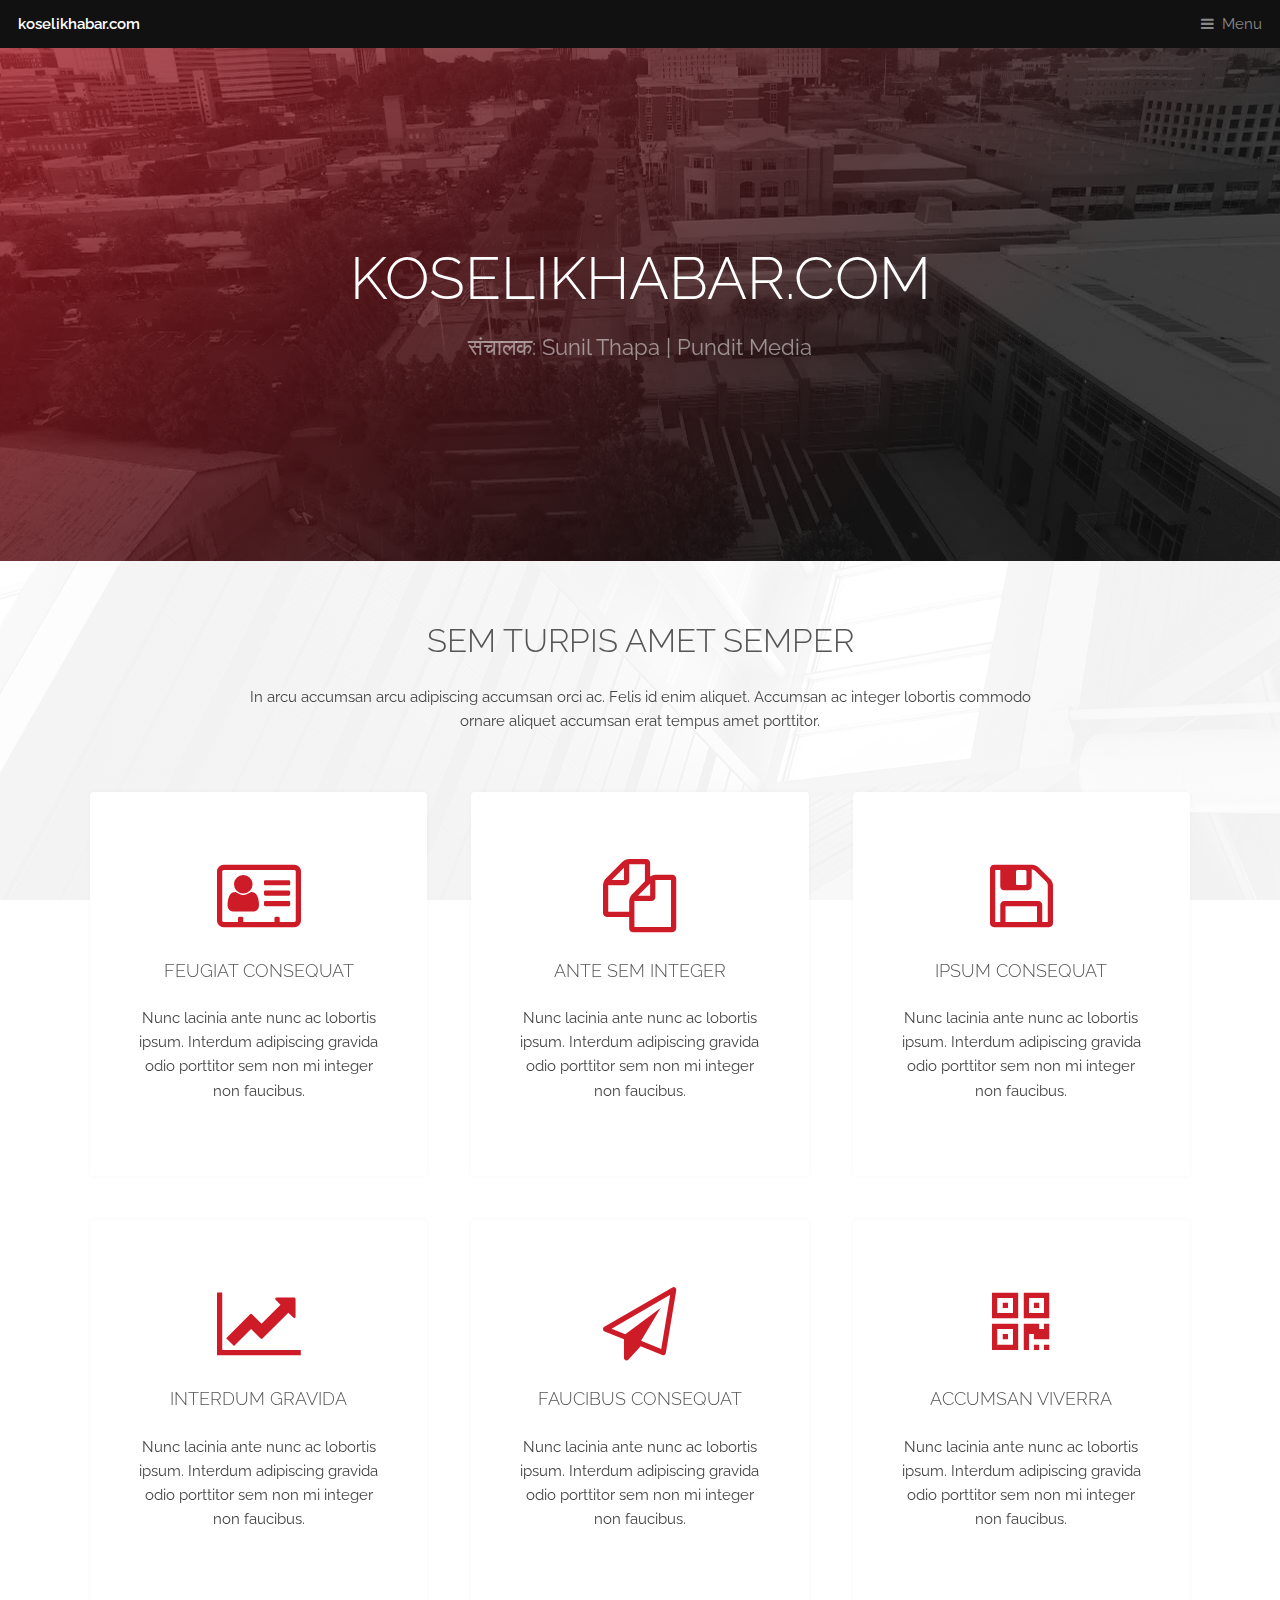
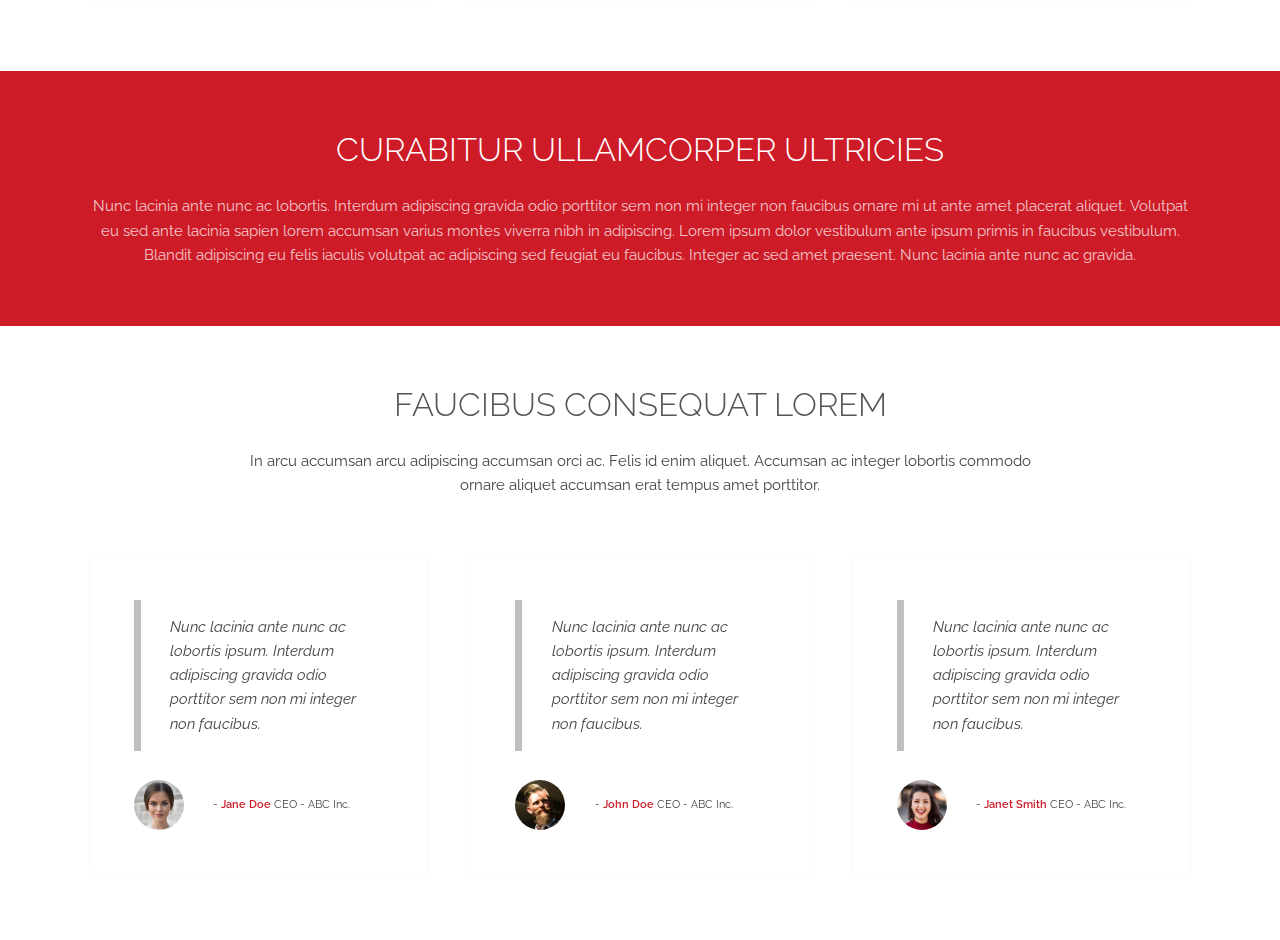
==== commit 182e0ec7: "Update index.html" ====
--- a/index.html
+++ b/index.html
@@ -36,8 +36,7 @@
 			<section id="banner">
 				<div class="inner">
 					<h1>koselikhabar.com</h1>
-					<p>A responsive business oriented template with a video background<br />
-					designed by <a href="https://templated.co/">TEMPLATED</a> and released under the Creative Commons License.</p>
+					<p>संचालक: Sunil Thapa | Pundit Media</p>
 				</div>
 				<video autoplay loop muted playsinline src="images/banner.mp4"></video>
 			</section>
@@ -168,7 +167,7 @@
 			</section>
 
 		<!-- Footer -->
-			<footer id="footer">
+			<!-- <footer id="footer">
 				<div class="inner">
 					<div class="content">
 						<section>
@@ -198,7 +197,7 @@
 						&copy; Untitled. Photos <a href="https://unsplash.co">Unsplash</a>, Video <a href="https://coverr.co">Coverr</a>.
 					</div>
 				</div>
-			</footer>
+			</footer> -->
 
 		<!-- Scripts -->
 			<script src="assets/js/jquery.min.js"></script>
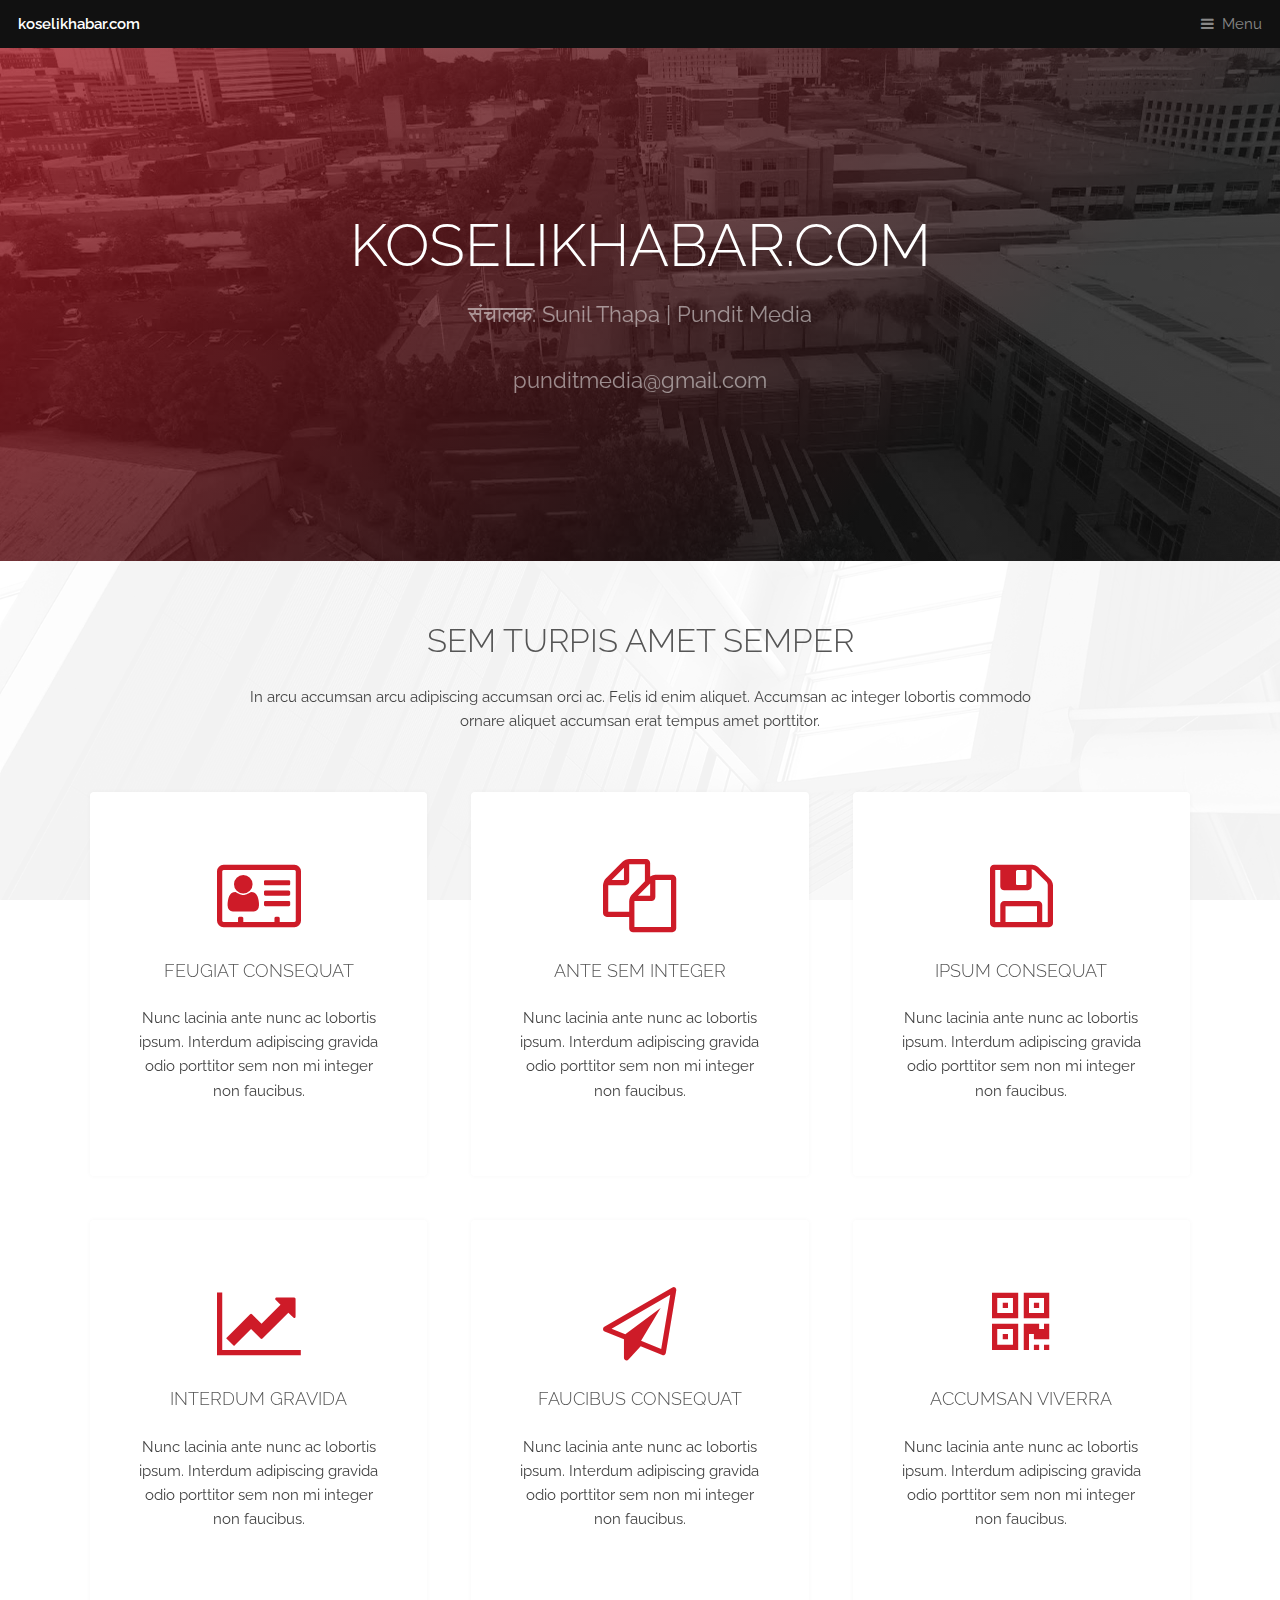
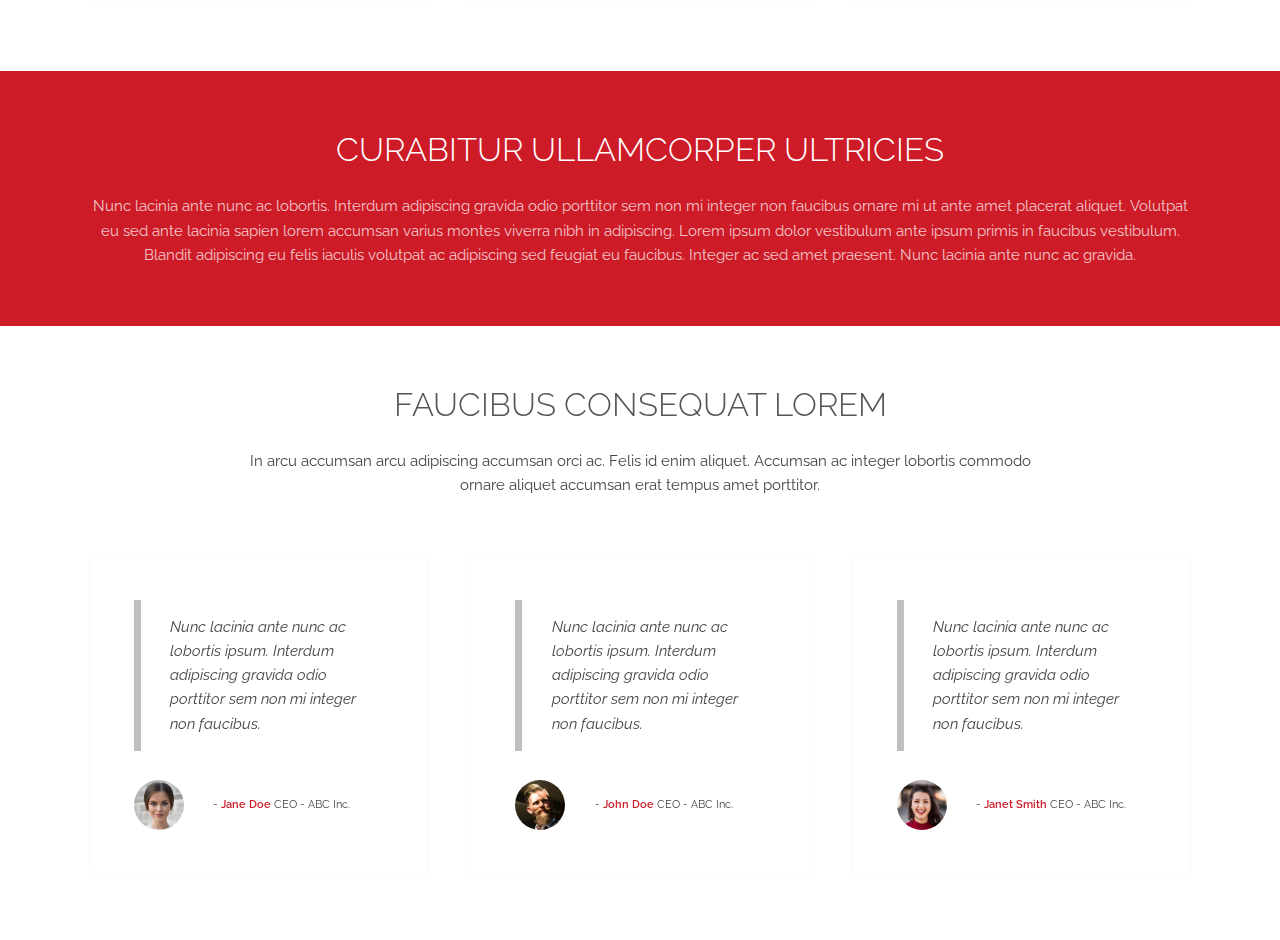
==== commit be39adce: "Update index.html" ====
--- a/index.html
+++ b/index.html
@@ -37,6 +37,8 @@
 				<div class="inner">
 					<h1>koselikhabar.com</h1>
 					<p>संचालक: Sunil Thapa | Pundit Media</p>
+					<p>punditmedia@gmail.com</p>
+					
 				</div>
 				<video autoplay loop muted playsinline src="images/banner.mp4"></video>
 			</section>
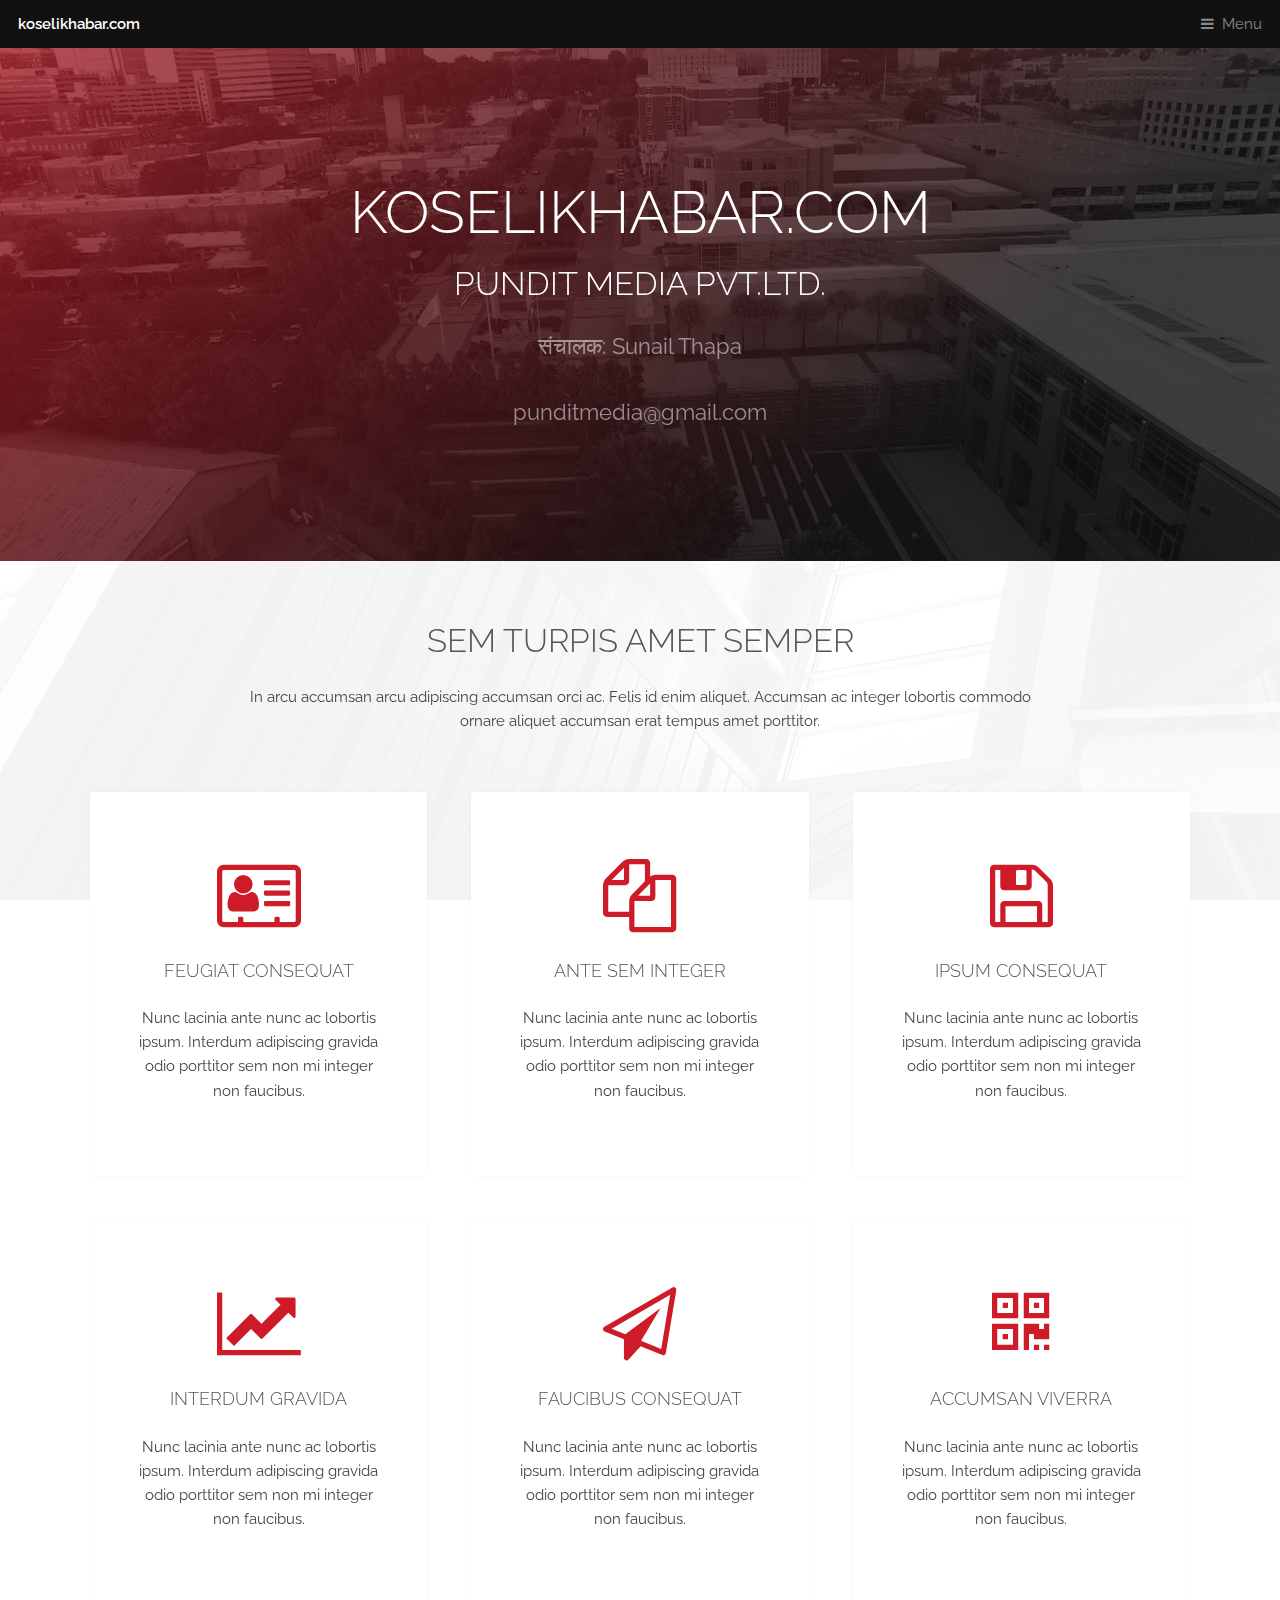
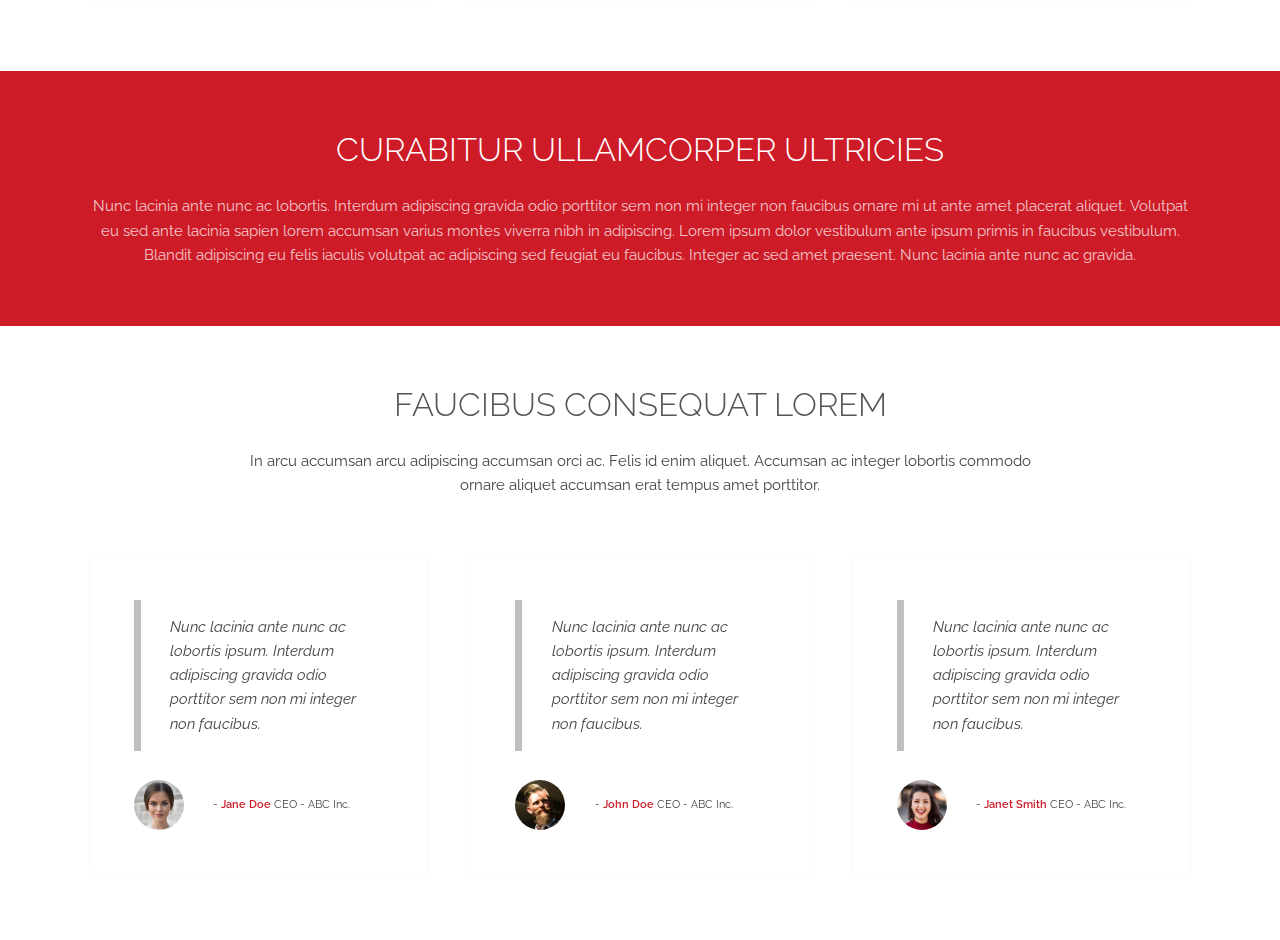
==== commit 008dbe80: "Update index.html" ====
--- a/index.html
+++ b/index.html
@@ -36,7 +36,8 @@
 			<section id="banner">
 				<div class="inner">
 					<h1>koselikhabar.com</h1>
-					<p>संचालक: Sunil Thapa | Pundit Media</p>
+					<h2>Pundit Media Pvt.Ltd.</h2>
+					<p>संचालक: Sunail Thapa</p>
 					<p>punditmedia@gmail.com</p>
 					
 				</div>
